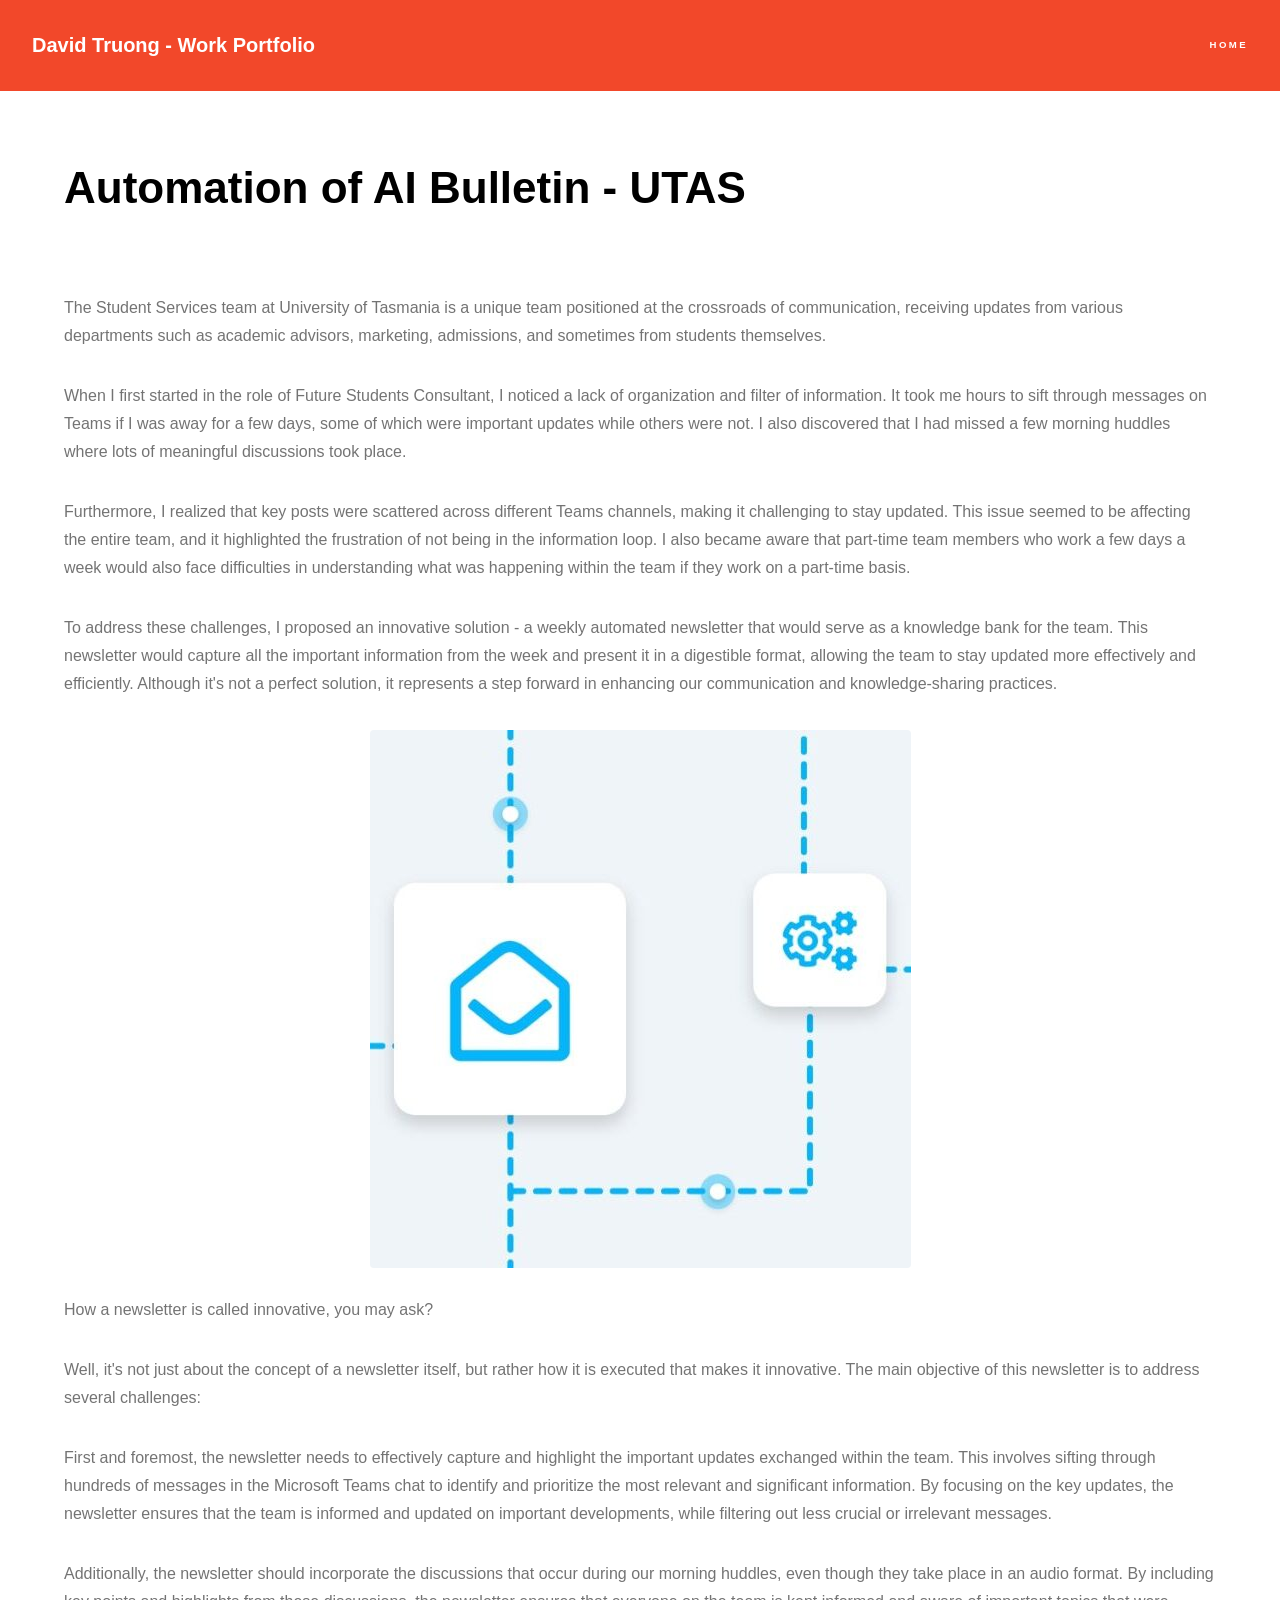
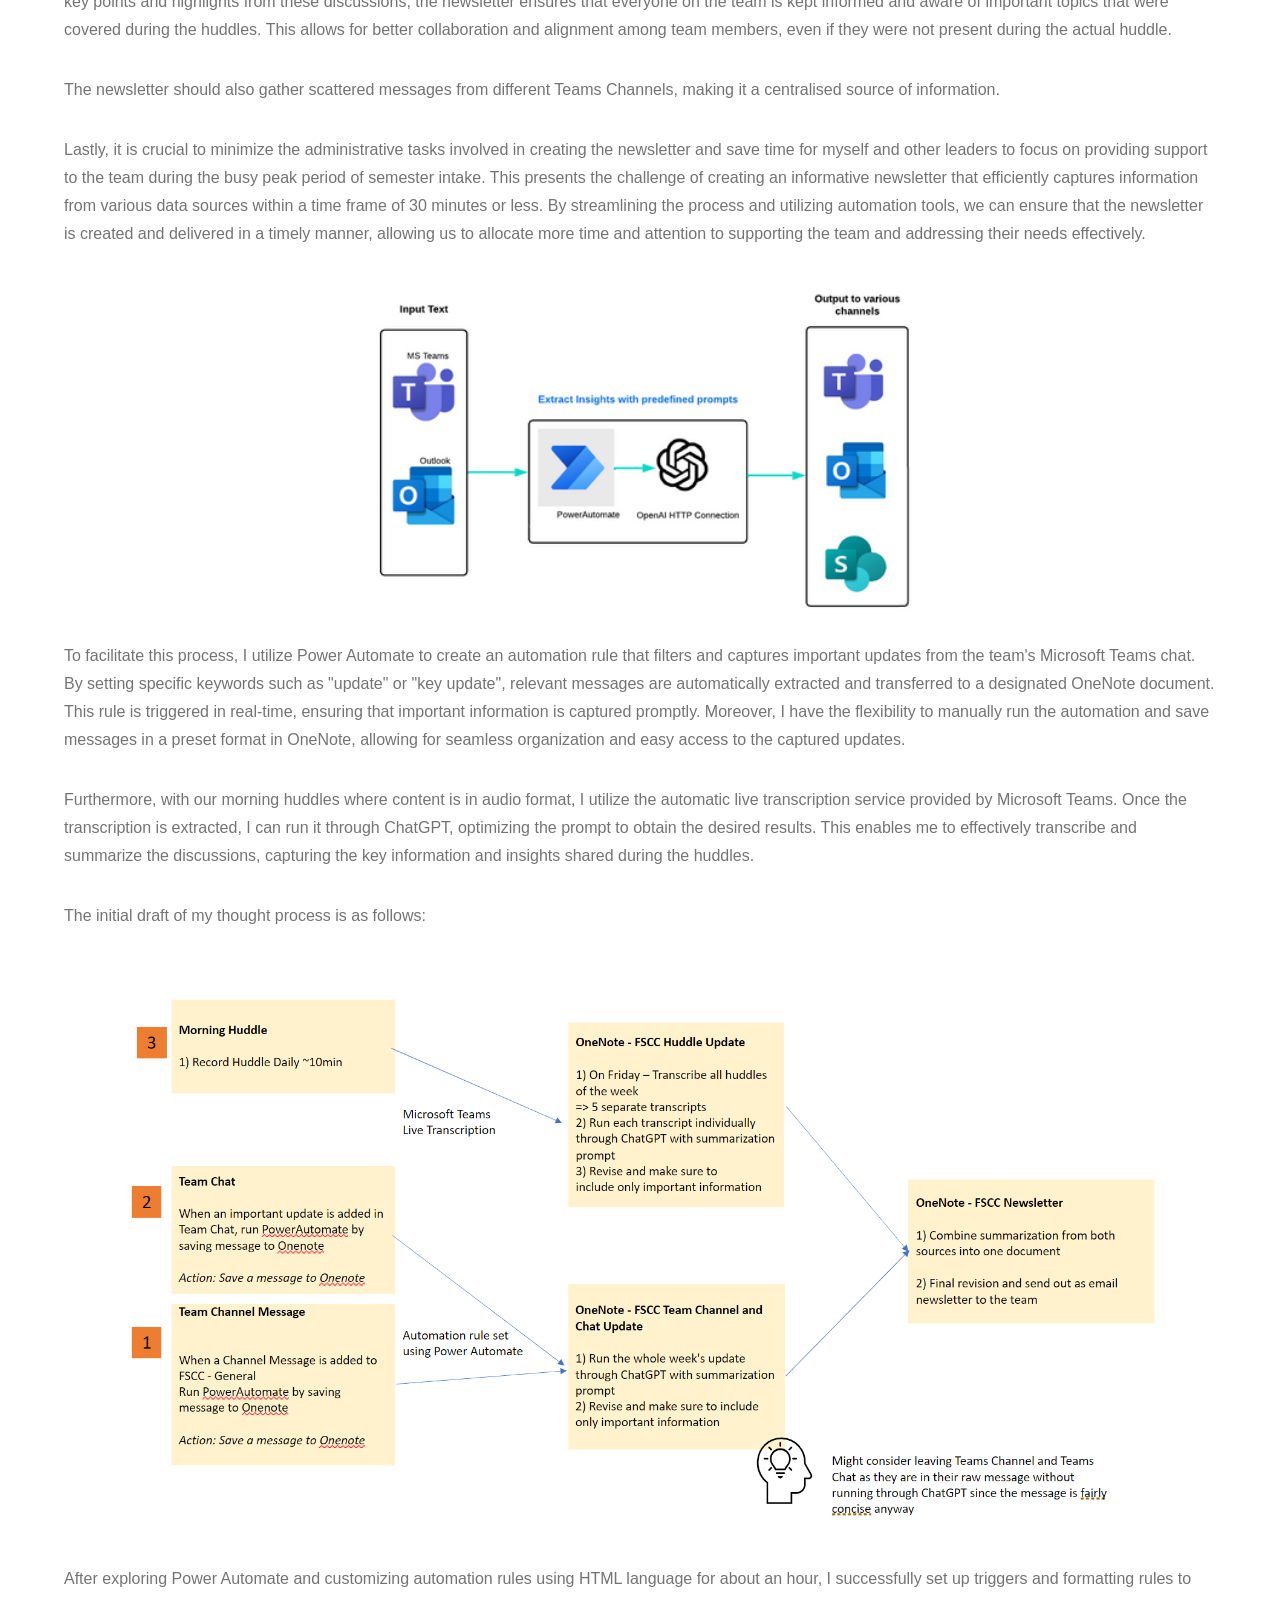
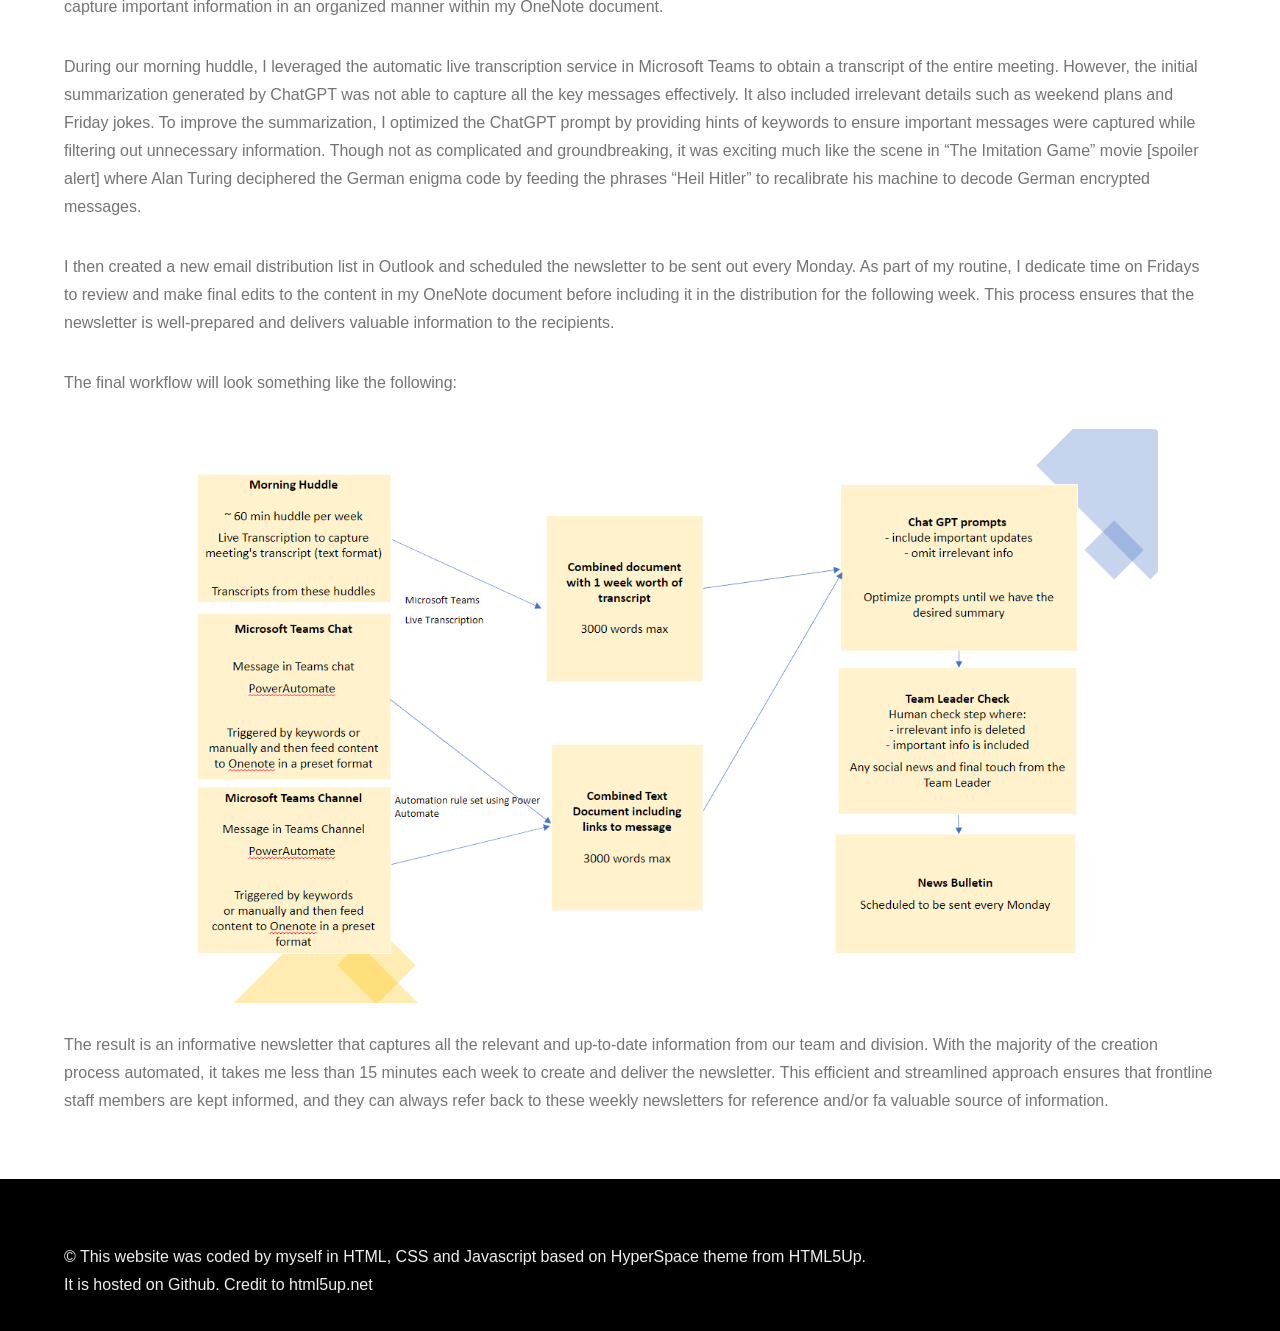
==== Automation of AI Bulletin - UTAS.html @ 29eb1226 "Add files via upload" ====
<!DOCTYPE HTML>
<!--
	Hyperspace by HTML5 UP
	html5up.net | @ajlkn
	Free for personal and commercial use under the CCA 3.0 license (html5up.net/license)
-->
<html>
	<head>
		<title>David Truong - Work Portfolio</title>
		<meta charset="utf-8" />
		<meta name="viewport" content="width=device-width, initial-scale=1, user-scalable=no" />
		<link rel="stylesheet" href="assets/css/main.css" />
		<noscript><link rel="stylesheet" href="assets/css/noscript.css" /></noscript>
	</head>
	<body class="is-preload">

		<!-- Header -->
			<header id="header">
				<a href="index.html#Work-Portfolio" class="title">David Truong - Work Portfolio</a>
				<nav>
					<ul>
						<li><a href="index.html#Work-Portfolio">Home</a></li>
					</ul>
				</nav>
			</header>

		<!-- Wrapper -->
			<div id="wrapper">

				<!-- Main -->
					<section id="main" class="wrapper">
						<div class="inner">

							<h1 class="major">Automation of AI Bulletin - UTAS</h1>
							
								<p>The Student Services team at University of Tasmania is a unique team positioned at the crossroads of communication, receiving updates from various departments such as academic advisors, marketing, admissions, and sometimes from students themselves.</p>
							<p>When I first started in the role of Future Students Consultant, I noticed a lack of organization and filter of information. It took me hours to sift through messages on Teams if I was away for a few days, some of which were important updates while others were not. I also discovered that I had missed a few morning huddles where lots of meaningful discussions took place.
							</p>
							<p>Furthermore, I realized that key posts were scattered across different Teams channels, making it challenging to stay updated. This issue seemed to be affecting the entire team, and it highlighted the frustration of not being in the information loop. I also became aware that part-time team members who work a few days a week would also face difficulties in understanding what was happening within the team if they work on a part-time basis.
							</p>
							<p>To address these challenges, I proposed an innovative solution - a weekly automated newsletter that would serve as a knowledge bank for the team. This newsletter would capture all the important information from the week and present it in a digestible format, allowing the team to stay updated more effectively and efficiently. Although it's not a perfect solution, it represents a step forward in enhancing our communication and knowledge-sharing practices.
							</p>
							<span class="image" style="display: flex; justify-content: center; align-items: center;">
								<img src="images/AutomationOfAiBulletin-UTAS.jpg" alt="" /></span>
								<br>
							<p>How a newsletter is called innovative, you may ask?</p>
							<p>Well, it's not just about the concept of a newsletter itself, but rather how it is executed that makes it innovative. The main objective of this newsletter is to address several challenges:</p>
							<p>First and foremost, the newsletter needs to effectively capture and highlight the important updates exchanged within the team. This involves sifting through hundreds of messages in the Microsoft Teams chat to identify and prioritize the most relevant and significant information. By focusing on the key updates, the newsletter ensures that the team is informed and updated on important developments, while filtering out less crucial or irrelevant messages.</p>
							<p>Additionally, the newsletter should incorporate the discussions that occur during our morning huddles, even though they take place in an audio format. By including key points and highlights from these discussions, the newsletter ensures that everyone on the team is kept informed and aware of important topics that were covered during the huddles. This allows for better collaboration and alignment among team members, even if they were not present during the actual huddle.</p>
							<p>The newsletter should also gather scattered messages from different Teams Channels, making it a centralised source of information.</p>
							<p>Lastly, it is crucial to minimize the administrative tasks involved in creating the newsletter and save time for myself and other leaders to focus on providing support to the team during the busy peak period of semester intake. This presents the challenge of creating an informative newsletter that efficiently captures information from various data sources within a time frame of 30 minutes or less. By streamlining the process and utilizing automation tools, we can ensure that the newsletter is created and delivered in a timely manner, allowing us to allocate more time and attention to supporting the team and addressing their needs effectively.</p>
							
							<span class="image" style="display: flex; justify-content: center; align-items: center;">
								<img src="images/PowerAutomateTeamsandGPT.png" alt="" width="50%"/></span>
							
						<br>
						<p>To facilitate this process, I utilize Power Automate to create an automation rule that filters and captures important updates from the team's Microsoft Teams chat. By setting specific keywords such as "update" or "key update", relevant messages are automatically extracted and transferred to a designated OneNote document. This rule is triggered in real-time, ensuring that important information is captured promptly. Moreover, I have the flexibility to manually run the automation and save messages in a preset format in OneNote, allowing for seamless organization and easy access to the captured updates.</p>

						<p>Furthermore, with our morning huddles where content is in audio format, I utilize the automatic live transcription service provided by Microsoft Teams. Once the transcription is extracted, I can run it through ChatGPT, optimizing the prompt to obtain the desired results. This enables me to effectively transcribe and summarize the discussions, capturing the key information and insights shared during the huddles.</p>

						<p>The initial draft of my thought process is as follows:</p>

						<span class="image" style="display: flex; justify-content: center; align-items: center">
							<img src="images/NewsletterAutomationInitialDraft.png" alt="" max-width="100%" width="90%" /></span>
						<br>
						<p>After exploring Power Automate and customizing automation rules using HTML language for about an hour, I successfully set up triggers and formatting rules to capture important information in an organized manner within my OneNote document.</p>
						<p>During our morning huddle, I leveraged the automatic live transcription service in Microsoft Teams to obtain a transcript of the entire meeting. However, the initial summarization generated by ChatGPT was not able to capture all the key messages effectively. It also included irrelevant details such as weekend plans and Friday jokes. To improve the summarization, I optimized the ChatGPT prompt by providing hints of keywords to ensure important messages were captured while filtering out unnecessary information. Though not as complicated and groundbreaking, it was exciting much like the scene in “The Imitation Game” movie [spoiler alert] where Alan Turing deciphered the German enigma code by feeding the phrases “Heil Hitler” to recalibrate his machine to decode German encrypted messages.</p>
						<p>I then created a new email distribution list in Outlook and scheduled the newsletter to be sent out every Monday. As part of my routine, I dedicate time on Fridays to review and make final edits to the content in my OneNote document before including it in the distribution for the following week. This process ensures that the newsletter is well-prepared and delivers valuable information to the recipients.</p>
						<p>The final workflow will look something like the following:</p>

						<span class="image" style="display: flex; justify-content: center; align-items: center">
							<img src="images/NewsletterAutomationWorkflow.png" alt="" max-width="100%" width="90%" /></span>
						<br>
					
						<p>The result is an informative newsletter that captures all the relevant and up-to-date information from our team and division. With the majority of the creation process automated, it takes me less than 15 minutes each week to create and deliver the newsletter. This efficient and streamlined approach ensures that frontline staff members are kept informed, and they can always refer back to these weekly newsletters for reference and/or fa valuable source of information.
						</p>
						</div>
					</section>

			</div>

		<!-- Footer -->
			<footer id="footer" class="wrapper style1-alt">
				<div class="inner">
						&copy; This website was coded by myself in HTML, CSS and Javascript based on HyperSpace theme from HTML5Up. 
							<br>It is hosted on Github. Credit to html5up.net 

				</div>
			</footer>

		<!-- Scripts -->
			<script src="assets/js/jquery.min.js"></script>
			<script src="assets/js/jquery.scrollex.min.js"></script>
			<script src="assets/js/jquery.scrolly.min.js"></script>
			<script src="assets/js/browser.min.js"></script>
			<script src="assets/js/breakpoints.min.js"></script>
			<script src="assets/js/util.js"></script>
			<script src="assets/js/main.js"></script>

	</body>
</html>
---- assets/css/main.css ----
@import url(fontawesome-all.min.css);

/*
	Hyperspace by HTML5 UP
	html5up.net | @ajlkn
	Free for personal and commercial use under the CCA 3.0 license (html5up.net/license)
*/

html, body, div, span, applet, object,
iframe, h1, h2, h3, h4, h5, h6, p, blockquote,
pre, a, abbr, acronym, address, big, cite,
code, del, dfn, em, img, ins, kbd, q, s, samp,
small, strike, strong, sub, sup, tt, var, b,
u, i, center, dl, dt, dd, ol, ul, li, fieldset,
form, label, legend, table, caption, tbody,
tfoot, thead, tr, th, td, article, aside,
canvas, details, embed, figure, figcaption,
footer, header, hgroup, menu, nav, output, ruby,
section, summary, time, mark, audio, video {
	margin: 0;
	padding: 0;
	border: 0;
	font-size: 100%;
	font: inherit;
	vertical-align: baseline;}

article, aside, details, figcaption, figure,
footer, header, hgroup, menu, nav, section {
	display: block;}

body {
	line-height: 1;
}

ol, ul {
	list-style: none;
}

blockquote, q {
	quotes: none;
}

	blockquote:before, blockquote:after, q:before, q:after {
		content: '';
		content: none;
	}

table {
	border-collapse: collapse;
	border-spacing: 0;
}

body {
	-webkit-text-size-adjust: none;
}

mark {
	background-color: transparent;
	color: inherit;
}

input::-moz-focus-inner {
	border: 0;
	padding: 0;
}

input, select, textarea {
	-moz-appearance: none;
	-webkit-appearance: none;
	-ms-appearance: none;
	appearance: none;
}

/* Basic */

	@-ms-viewport {
		width: device-width;
	}

	body {
		-ms-overflow-style: scrollbar;
	}

	@media screen and (max-width: 480px) {

		html, body {
			min-width: 320px;
		}

	}

	html {
		box-sizing: border-box;
	}

	*, *:before, *:after {
		box-sizing: inherit;
	}

	body {
		background: #ffffff;
	}

		body.is-preload *, body.is-preload *:before, body.is-preload *:after {
			-moz-animation: none !important;
			-webkit-animation: none !important;
			-ms-animation: none !important;
			animation: none !important;
			-moz-transition: none !important;
			-webkit-transition: none !important;
			-ms-transition: none !important;
			transition: none !important;
		}

/* Type */

	body, input, select, textarea {
		color: rgba(0, 0, 0, 0.55);
		font-family: Arial, Helvetica, sans-serif;
		font-size: 16.5pt;
		font-weight: normal;
		line-height: 1.75;
	}

		@media screen and (max-width: 1680px) {

			body, input, select, textarea {
				font-size: 13pt;
			}

		}

		@media screen and (max-width: 1280px) {

			body, input, select, textarea {
				font-size: 12pt;
			}

		}

		@media screen and (max-width: 360px) {

			body, input, select, textarea {
				font-size: 11pt;
			}

		}

	a {
		-moz-transition: color 0.2s ease, border-bottom-color 0.2s ease;
		-webkit-transition: color 0.2s ease, border-bottom-color 0.2s ease;
		-ms-transition: color 0.2s ease, border-bottom-color 0.2s ease;
		transition: color 0.2s ease, border-bottom-color 0.2s ease;
		border-bottom: dotted 1px rgb(255, 255, 255);
		color: inherit;
		text-decoration: none;
	}

		a:hover {
			border-bottom-color: transparent;
			color: #ffffff;
		}

	strong, b {
		color: #000000;
		font-weight: bold;
	}

	em, i {
		font-style: italic;
	}

	p {
		margin: 0 0 2em 0;
	}

	h1, h2, h3, h4, h5, h6 {
		color: #000000;
		font-weight: bold;
		line-height: 1.5;
		margin: 0 0 0.5em 0;
	}

		h1 a, h2 a, h3 a, h4 a, h5 a, h6 a {
			color: inherit;
			text-decoration: none;
		}

	h1 {
		font-size: 2.75em;
	}

		h1.major {
			margin: 0 0 1.3em 0;
			position: relative;
			padding-bottom: 0.35em;
		}

			h1.major:after {
				background-image: -moz-linear-gradient(to right, #ffffff, #ffffff);
				background-image: -webkit-linear-gradient(to right, #ffffff, #ffffff);
				background-image: -ms-linear-gradient(to right, #ffffff, #ffffff);
				background-image: linear-gradient(to right, #ffffff, #ffffff);
				-moz-transition: max-width 0.2s ease;
				-webkit-transition: max-width 0.2s ease;
				-ms-transition: max-width 0.2s ease;
				transition: max-width 0.2s ease;
				border-radius: 0.2em;
				bottom: 0;
				content: '';
				height: 0.05em;
				position: absolute;
				right: 0;
				width: 100%;
			}

	h2 {
		font-size: 1.75em;
	}

	h3 {
		font-size: 1.1em;
	}

	h4 {
		font-size: 1em;
	}

	h5 {
		font-size: 0.8em;
	}

	h6 {
		font-size: 0.6em;
	}

	@media screen and (max-width: 736px) {

		h1 {
			font-size: 2em;
		}

		h2 {
			font-size: 1.25em;
		}

		h3 {
			font-size: 1em;
		}

		h4 {
			font-size: 0.8em;
		}

		h5 {
			font-size: 0.6em;
		}

		h6 {
			font-size: 0.6em;
		}

	}

	sub {
		font-size: 0.8em;
		position: relative;
		top: 0.5em;
	}

	sup {
		font-size: 0.8em;
		position: relative;
		top: -0.5em;
	}

	blockquote {
		border-left: solid 4px rgb(255, 255, 255);
		font-style: italic;
		margin: 0 0 2em 0;
		padding: 0.5em 0 0.5em 2em;
	}

	code {
		background: rgba(255, 255, 255, 0.05);
		border-radius: 0.25em;
		border: solid 1px rgba(255, 255, 255, 0.15);
		font-family: "Courier New", monospace;
		font-size: 0.9em;
		margin: 0 0.25em;
		padding: 0.25em 0.65em;
	}

	pre {
		-webkit-overflow-scrolling: touch;
		font-family: "Courier New", monospace;
		font-size: 0.9em;
		margin: 0 0 2em 0;
	}

		pre code {
			display: block;
			line-height: 1.75em;
			padding: 1em 1.5em;
			overflow-x: auto;
		}

	hr {
		border: 0;
		border-bottom: solid 1px rgb(0, 0, 0);
		margin: 2em 0;
	}

		hr.major {
			margin: 3em 0;
		}

	.align-left {
		text-align: left;
	}

	.align-center {
		text-align: center;
	}

	.align-right {
		text-align: right;
	}

/* Row */

	.row {
		display: flex;
		flex-wrap: wrap;
		box-sizing: border-box;
		align-items: stretch;
	}

		.row > * {
			box-sizing: border-box;
		}

		.row.gtr-uniform > * > :last-child {
			margin-bottom: 0;
		}

		.row.aln-left {
			justify-content: flex-start;
		}

		.row.aln-center {
			justify-content: center;
		}

		.row.aln-right {
			justify-content: flex-end;
		}

		.row.aln-top {
			align-items: flex-start;
		}

		.row.aln-middle {
			align-items: center;
		}

		.row.aln-bottom {
			align-items: flex-end;
		}

		.row > .imp {
			order: -1;
		}

		.row > .col-1 {
			width: 8.33333%;
		}

		.row > .off-1 {
			margin-left: 8.33333%;
		}

		.row > .col-2 {
			width: 16.66667%;
		}

		.row > .off-2 {
			margin-left: 16.66667%;
		}

		.row > .col-3 {
			width: 25%;
		}

		.row > .off-3 {
			margin-left: 25%;
		}

		.row > .col-4 {
			width: 33.33333%;
		}

		.row > .off-4 {
			margin-left: 33.33333%;
		}

		.row > .col-5 {
			width: 41.66667%;
		}

		.row > .off-5 {
			margin-left: 41.66667%;
		}

		.row > .col-6 {
			width: 50%;
		}

		.row > .off-6 {
			margin-left: 50%;
		}

		.row > .col-7 {
			width: 58.33333%;
		}

		.row > .off-7 {
			margin-left: 58.33333%;
		}

		.row > .col-8 {
			width: 66.66667%;
		}

		.row > .off-8 {
			margin-left: 66.66667%;
		}

		.row > .col-9 {
			width: 75%;
		}

		.row > .off-9 {
			margin-left: 75%;
		}

		.row > .col-10 {
			width: 83.33333%;
		}

		.row > .off-10 {
			margin-left: 83.33333%;
		}

		.row > .col-11 {
			width: 91.66667%;
		}

		.row > .off-11 {
			margin-left: 91.66667%;
		}

		.row > .col-12 {
			width: 100%;
		}

		.row > .off-12 {
			margin-left: 100%;
		}

		.row.gtr-0 {
			margin-top: 0;
			margin-left: 0em;
		}

			.row.gtr-0 > * {
				padding: 0 0 0 0em;
			}

			.row.gtr-0.gtr-uniform {
				margin-top: 0em;
			}

				.row.gtr-0.gtr-uniform > * {
					padding-top: 0em;
				}

		.row.gtr-25 {
			margin-top: 0;
			margin-left: -0.375em;
		}

			.row.gtr-25 > * {
				padding: 0 0 0 0.375em;
			}

			.row.gtr-25.gtr-uniform {
				margin-top: -0.375em;
			}

				.row.gtr-25.gtr-uniform > * {
					padding-top: 0.375em;
				}

		.row.gtr-50 {
			margin-top: 0;
			margin-left: -0.75em;
		}

			.row.gtr-50 > * {
				padding: 0 0 0 0.75em;
			}

			.row.gtr-50.gtr-uniform {
				margin-top: -0.75em;
			}

				.row.gtr-50.gtr-uniform > * {
					padding-top: 0.75em;
				}

		.row {
			margin-top: 0;
			margin-left: -1.5em;
		}

			.row > * {
				padding: 0 0 0 1.5em;
			}

			.row.gtr-uniform {
				margin-top: -1.5em;
			}

				.row.gtr-uniform > * {
					padding-top: 1.5em;
				}

		.row.gtr-150 {
			margin-top: 0;
			margin-left: -2.25em;
		}

			.row.gtr-150 > * {
				padding: 0 0 0 2.25em;
			}

			.row.gtr-150.gtr-uniform {
				margin-top: -2.25em;
			}

				.row.gtr-150.gtr-uniform > * {
					padding-top: 2.25em;
				}

		.row.gtr-200 {
			margin-top: 0;
			margin-left: -3em;
		}

			.row.gtr-200 > * {
				padding: 0 0 0 3em;
			}

			.row.gtr-200.gtr-uniform {
				margin-top: -3em;
			}

				.row.gtr-200.gtr-uniform > * {
					padding-top: 3em;
				}

		@media screen and (max-width: 1680px) {

			.row {
				display: flex;
				flex-wrap: wrap;
				box-sizing: border-box;
				align-items: stretch;
			}

				.row > * {
					box-sizing: border-box;
				}

				.row.gtr-uniform > * > :last-child {
					margin-bottom: 0;
				}

				.row.aln-left {
					justify-content: flex-start;
				}

				.row.aln-center {
					justify-content: center;
				}

				.row.aln-right {
					justify-content: flex-end;
				}

				.row.aln-top {
					align-items: flex-start;
				}

				.row.aln-middle {
					align-items: center;
				}

				.row.aln-bottom {
					align-items: flex-end;
				}

				.row > .imp-xlarge {
					order: -1;
				}

				.row > .col-1-xlarge {
					width: 8.33333%;
				}

				.row > .off-1-xlarge {
					margin-left: 8.33333%;
				}

				.row > .col-2-xlarge {
					width: 16.66667%;
				}

				.row > .off-2-xlarge {
					margin-left: 16.66667%;
				}

				.row > .col-3-xlarge {
					width: 25%;
				}

				.row > .off-3-xlarge {
					margin-left: 25%;
				}

				.row > .col-4-xlarge {
					width: 33.33333%;
				}

				.row > .off-4-xlarge {
					margin-left: 33.33333%;
				}

				.row > .col-5-xlarge {
					width: 41.66667%;
				}

				.row > .off-5-xlarge {
					margin-left: 41.66667%;
				}

				.row > .col-6-xlarge {
					width: 50%;
				}

				.row > .off-6-xlarge {
					margin-left: 50%;
				}

				.row > .col-7-xlarge {
					width: 58.33333%;
				}

				.row > .off-7-xlarge {
					margin-left: 58.33333%;
				}

				.row > .col-8-xlarge {
					width: 66.66667%;
				}

				.row > .off-8-xlarge {
					margin-left: 66.66667%;
				}

				.row > .col-9-xlarge {
					width: 75%;
				}

				.row > .off-9-xlarge {
					margin-left: 75%;
				}

				.row > .col-10-xlarge {
					width: 83.33333%;
				}

				.row > .off-10-xlarge {
					margin-left: 83.33333%;
				}

				.row > .col-11-xlarge {
					width: 91.66667%;
				}

				.row > .off-11-xlarge {
					margin-left: 91.66667%;
				}

				.row > .col-12-xlarge {
					width: 100%;
				}

				.row > .off-12-xlarge {
					margin-left: 100%;
				}

				.row.gtr-0 {
					margin-top: 0;
					margin-left: 0em;
				}

					.row.gtr-0 > * {
						padding: 0 0 0 0em;
					}

					.row.gtr-0.gtr-uniform {
						margin-top: 0em;
					}

						.row.gtr-0.gtr-uniform > * {
							padding-top: 0em;
						}

				.row.gtr-25 {
					margin-top: 0;
					margin-left: -0.375em;
				}

					.row.gtr-25 > * {
						padding: 0 0 0 0.375em;
					}

					.row.gtr-25.gtr-uniform {
						margin-top: -0.375em;
					}

						.row.gtr-25.gtr-uniform > * {
							padding-top: 0.375em;
						}

				.row.gtr-50 {
					margin-top: 0;
					margin-left: -0.75em;
				}

					.row.gtr-50 > * {
						padding: 0 0 0 0.75em;
					}

					.row.gtr-50.gtr-uniform {
						margin-top: -0.75em;
					}

						.row.gtr-50.gtr-uniform > * {
							padding-top: 0.75em;
						}

				.row {
					margin-top: 0;
					margin-left: -1.5em;
				}

					.row > * {
						padding: 0 0 0 1.5em;
					}

					.row.gtr-uniform {
						margin-top: -1.5em;
					}

						.row.gtr-uniform > * {
							padding-top: 1.5em;
						}

				.row.gtr-150 {
					margin-top: 0;
					margin-left: -2.25em;
				}

					.row.gtr-150 > * {
						padding: 0 0 0 2.25em;
					}

					.row.gtr-150.gtr-uniform {
						margin-top: -2.25em;
					}

						.row.gtr-150.gtr-uniform > * {
							padding-top: 2.25em;
						}

				.row.gtr-200 {
					margin-top: 0;
					margin-left: -3em;
				}

					.row.gtr-200 > * {
						padding: 0 0 0 3em;
					}

					.row.gtr-200.gtr-uniform {
						margin-top: -3em;
					}

						.row.gtr-200.gtr-uniform > * {
							padding-top: 3em;
						}

		}

		@media screen and (max-width: 1280px) {

			.row {
				display: flex;
				flex-wrap: wrap;
				box-sizing: border-box;
				align-items: stretch;
			}

				.row > * {
					box-sizing: border-box;
				}

				.row.gtr-uniform > * > :last-child {
					margin-bottom: 0;
				}

				.row.aln-left {
					justify-content: flex-start;
				}

				.row.aln-center {
					justify-content: center;
				}

				.row.aln-right {
					justify-content: flex-end;
				}

				.row.aln-top {
					align-items: flex-start;
				}

				.row.aln-middle {
					align-items: center;
				}

				.row.aln-bottom {
					align-items: flex-end;
				}

				.row > .imp-large {
					order: -1;
				}

				.row > .col-1-large {
					width: 8.33333%;
				}

				.row > .off-1-large {
					margin-left: 8.33333%;
				}

				.row > .col-2-large {
					width: 16.66667%;
				}

				.row > .off-2-large {
					margin-left: 16.66667%;
				}

				.row > .col-3-large {
					width: 25%;
				}

				.row > .off-3-large {
					margin-left: 25%;
				}

				.row > .col-4-large {
					width: 33.33333%;
				}

				.row > .off-4-large {
					margin-left: 33.33333%;
				}

				.row > .col-5-large {
					width: 41.66667%;
				}

				.row > .off-5-large {
					margin-left: 41.66667%;
				}

				.row > .col-6-large {
					width: 50%;
				}

				.row > .off-6-large {
					margin-left: 50%;
				}

				.row > .col-7-large {
					width: 58.33333%;
				}

				.row > .off-7-large {
					margin-left: 58.33333%;
				}

				.row > .col-8-large {
					width: 66.66667%;
				}

				.row > .off-8-large {
					margin-left: 66.66667%;
				}

				.row > .col-9-large {
					width: 75%;
				}

				.row > .off-9-large {
					margin-left: 75%;
				}

				.row > .col-10-large {
					width: 83.33333%;
				}

				.row > .off-10-large {
					margin-left: 83.33333%;
				}

				.row > .col-11-large {
					width: 91.66667%;
				}

				.row > .off-11-large {
					margin-left: 91.66667%;
				}

				.row > .col-12-large {
					width: 100%;
				}

				.row > .off-12-large {
					margin-left: 100%;
				}

				.row.gtr-0 {
					margin-top: 0;
					margin-left: 0em;
				}

					.row.gtr-0 > * {
						padding: 0 0 0 0em;
					}

					.row.gtr-0.gtr-uniform {
						margin-top: 0em;
					}

						.row.gtr-0.gtr-uniform > * {
							padding-top: 0em;
						}

				.row.gtr-25 {
					margin-top: 0;
					margin-left: -0.375em;
				}

					.row.gtr-25 > * {
						padding: 0 0 0 0.375em;
					}

					.row.gtr-25.gtr-uniform {
						margin-top: -0.375em;
					}

						.row.gtr-25.gtr-uniform > * {
							padding-top: 0.375em;
						}

				.row.gtr-50 {
					margin-top: 0;
					margin-left: -0.75em;
				}

					.row.gtr-50 > * {
						padding: 0 0 0 0.75em;
					}

					.row.gtr-50.gtr-uniform {
						margin-top: -0.75em;
					}

						.row.gtr-50.gtr-uniform > * {
							padding-top: 0.75em;
						}

				.row {
					margin-top: 0;
					margin-left: -1.5em;
				}

					.row > * {
						padding: 0 0 0 1.5em;
					}

					.row.gtr-uniform {
						margin-top: -1.5em;
					}

						.row.gtr-uniform > * {
							padding-top: 1.5em;
						}

				.row.gtr-150 {
					margin-top: 0;
					margin-left: -2.25em;
				}

					.row.gtr-150 > * {
						padding: 0 0 0 2.25em;
					}

					.row.gtr-150.gtr-uniform {
						margin-top: -2.25em;
					}

						.row.gtr-150.gtr-uniform > * {
							padding-top: 2.25em;
						}

				.row.gtr-200 {
					margin-top: 0;
					margin-left: -3em;
				}

					.row.gtr-200 > * {
						padding: 0 0 0 3em;
					}

					.row.gtr-200.gtr-uniform {
						margin-top: -3em;
					}

						.row.gtr-200.gtr-uniform > * {
							padding-top: 3em;
						}

		}

		@media screen and (max-width: 980px) {

			.row {
				display: flex;
				flex-wrap: wrap;
				box-sizing: border-box;
				align-items: stretch;
			}

				.row > * {
					box-sizing: border-box;
				}

				.row.gtr-uniform > * > :last-child {
					margin-bottom: 0;
				}

				.row.aln-left {
					justify-content: flex-start;
				}

				.row.aln-center {
					justify-content: center;
				}

				.row.aln-right {
					justify-content: flex-end;
				}

				.row.aln-top {
					align-items: flex-start;
				}

				.row.aln-middle {
					align-items: center;
				}

				.row.aln-bottom {
					align-items: flex-end;
				}

				.row > .imp-medium {
					order: -1;
				}

				.row > .col-1-medium {
					width: 8.33333%;
				}

				.row > .off-1-medium {
					margin-left: 8.33333%;
				}

				.row > .col-2-medium {
					width: 16.66667%;
				}

				.row > .off-2-medium {
					margin-left: 16.66667%;
				}

				.row > .col-3-medium {
					width: 25%;
				}

				.row > .off-3-medium {
					margin-left: 25%;
				}

				.row > .col-4-medium {
					width: 33.33333%;
				}

				.row > .off-4-medium {
					margin-left: 33.33333%;
				}

				.row > .col-5-medium {
					width: 41.66667%;
				}

				.row > .off-5-medium {
					margin-left: 41.66667%;
				}

				.row > .col-6-medium {
					width: 50%;
				}

				.row > .off-6-medium {
					margin-left: 50%;
				}

				.row > .col-7-medium {
					width: 58.33333%;
				}

				.row > .off-7-medium {
					margin-left: 58.33333%;
				}

				.row > .col-8-medium {
					width: 66.66667%;
				}

				.row > .off-8-medium {
					margin-left: 66.66667%;
				}

				.row > .col-9-medium {
					width: 75%;
				}

				.row > .off-9-medium {
					margin-left: 75%;
				}

				.row > .col-10-medium {
					width: 83.33333%;
				}

				.row > .off-10-medium {
					margin-left: 83.33333%;
				}

				.row > .col-11-medium {
					width: 91.66667%;
				}

				.row > .off-11-medium {
					margin-left: 91.66667%;
				}

				.row > .col-12-medium {
					width: 100%;
				}

				.row > .off-12-medium {
					margin-left: 100%;
				}

				.row.gtr-0 {
					margin-top: 0;
					margin-left: 0em;
				}

					.row.gtr-0 > * {
						padding: 0 0 0 0em;
					}

					.row.gtr-0.gtr-uniform {
						margin-top: 0em;
					}

						.row.gtr-0.gtr-uniform > * {
							padding-top: 0em;
						}

				.row.gtr-25 {
					margin-top: 0;
					margin-left: -0.375em;
				}

					.row.gtr-25 > * {
						padding: 0 0 0 0.375em;
					}

					.row.gtr-25.gtr-uniform {
						margin-top: -0.375em;
					}

						.row.gtr-25.gtr-uniform > * {
							padding-top: 0.375em;
						}

				.row.gtr-50 {
					margin-top: 0;
					margin-left: -0.75em;
				}

					.row.gtr-50 > * {
						padding: 0 0 0 0.75em;
					}

					.row.gtr-50.gtr-uniform {
						margin-top: -0.75em;
					}

						.row.gtr-50.gtr-uniform > * {
							padding-top: 0.75em;
						}

				.row {
					margin-top: 0;
					margin-left: -1.5em;
				}

					.row > * {
						padding: 0 0 0 1.5em;
					}

					.row.gtr-uniform {
						margin-top: -1.5em;
					}

						.row.gtr-uniform > * {
							padding-top: 1.5em;
						}

				.row.gtr-150 {
					margin-top: 0;
					margin-left: -2.25em;
				}

					.row.gtr-150 > * {
						padding: 0 0 0 2.25em;
					}

					.row.gtr-150.gtr-uniform {
						margin-top: -2.25em;
					}

						.row.gtr-150.gtr-uniform > * {
							padding-top: 2.25em;
						}

				.row.gtr-200 {
					margin-top: 0;
					margin-left: -3em;
				}

					.row.gtr-200 > * {
						padding: 0 0 0 3em;
					}

					.row.gtr-200.gtr-uniform {
						margin-top: -3em;
					}

						.row.gtr-200.gtr-uniform > * {
							padding-top: 3em;
						}

		}

		@media screen and (max-width: 736px) {

			.row {
				display: flex;
				flex-wrap: wrap;
				box-sizing: border-box;
				align-items: stretch;
			}

				.row > * {
					box-sizing: border-box;
				}

				.row.gtr-uniform > * > :last-child {
					margin-bottom: 0;
				}

				.row.aln-left {
					justify-content: flex-start;
				}

				.row.aln-center {
					justify-content: center;
				}

				.row.aln-right {
					justify-content: flex-end;
				}

				.row.aln-top {
					align-items: flex-start;
				}

				.row.aln-middle {
					align-items: center;
				}

				.row.aln-bottom {
					align-items: flex-end;
				}

				.row > .imp-small {
					order: -1;
				}

				.row > .col-1-small {
					width: 8.33333%;
				}

				.row > .off-1-small {
					margin-left: 8.33333%;
				}

				.row > .col-2-small {
					width: 16.66667%;
				}

				.row > .off-2-small {
					margin-left: 16.66667%;
				}

				.row > .col-3-small {
					width: 25%;
				}

				.row > .off-3-small {
					margin-left: 25%;
				}

				.row > .col-4-small {
					width: 33.33333%;
				}

				.row > .off-4-small {
					margin-left: 33.33333%;
				}

				.row > .col-5-small {
					width: 41.66667%;
				}

				.row > .off-5-small {
					margin-left: 41.66667%;
				}

				.row > .col-6-small {
					width: 50%;
				}

				.row > .off-6-small {
					margin-left: 50%;
				}

				.row > .col-7-small {
					width: 58.33333%;
				}

				.row > .off-7-small {
					margin-left: 58.33333%;
				}

				.row > .col-8-small {
					width: 66.66667%;
				}

				.row > .off-8-small {
					margin-left: 66.66667%;
				}

				.row > .col-9-small {
					width: 75%;
				}

				.row > .off-9-small {
					margin-left: 75%;
				}

				.row > .col-10-small {
					width: 83.33333%;
				}

				.row > .off-10-small {
					margin-left: 83.33333%;
				}

				.row > .col-11-small {
					width: 91.66667%;
				}

				.row > .off-11-small {
					margin-left: 91.66667%;
				}

				.row > .col-12-small {
					width: 100%;
				}

				.row > .off-12-small {
					margin-left: 100%;
				}

				.row.gtr-0 {
					margin-top: 0;
					margin-left: 0em;
				}

					.row.gtr-0 > * {
						padding: 0 0 0 0em;
					}

					.row.gtr-0.gtr-uniform {
						margin-top: 0em;
					}

						.row.gtr-0.gtr-uniform > * {
							padding-top: 0em;
						}

				.row.gtr-25 {
					margin-top: 0;
					margin-left: -0.375em;
				}

					.row.gtr-25 > * {
						padding: 0 0 0 0.375em;
					}

					.row.gtr-25.gtr-uniform {
						margin-top: -0.375em;
					}

						.row.gtr-25.gtr-uniform > * {
							padding-top: 0.375em;
						}

				.row.gtr-50 {
					margin-top: 0;
					margin-left: -0.75em;
				}

					.row.gtr-50 > * {
						padding: 0 0 0 0.75em;
					}

					.row.gtr-50.gtr-uniform {
						margin-top: -0.75em;
					}

						.row.gtr-50.gtr-uniform > * {
							padding-top: 0.75em;
						}

				.row {
					margin-top: 0;
					margin-left: -1.5em;
				}

					.row > * {
						padding: 0 0 0 1.5em;
					}

					.row.gtr-uniform {
						margin-top: -1.5em;
					}

						.row.gtr-uniform > * {
							padding-top: 1.5em;
						}

				.row.gtr-150 {
					margin-top: 0;
					margin-left: -2.25em;
				}

					.row.gtr-150 > * {
						padding: 0 0 0 2.25em;
					}

					.row.gtr-150.gtr-uniform {
						margin-top: -2.25em;
					}

						.row.gtr-150.gtr-uniform > * {
							padding-top: 2.25em;
						}

				.row.gtr-200 {
					margin-top: 0;
					margin-left: -3em;
				}

					.row.gtr-200 > * {
						padding: 0 0 0 3em;
					}

					.row.gtr-200.gtr-uniform {
						margin-top: -3em;
					}

						.row.gtr-200.gtr-uniform > * {
							padding-top: 3em;
						}

		}

		@media screen and (max-width: 480px) {

			.row {
				display: flex;
				flex-wrap: wrap;
				box-sizing: border-box;
				align-items: stretch;
			}

				.row > * {
					box-sizing: border-box;
				}

				.row.gtr-uniform > * > :last-child {
					margin-bottom: 0;
				}

				.row.aln-left {
					justify-content: flex-start;
				}

				.row.aln-center {
					justify-content: center;
				}

				.row.aln-right {
					justify-content: flex-end;
				}

				.row.aln-top {
					align-items: flex-start;
				}

				.row.aln-middle {
					align-items: center;
				}

				.row.aln-bottom {
					align-items: flex-end;
				}

				.row > .imp-xsmall {
					order: -1;
				}

				.row > .col-1-xsmall {
					width: 8.33333%;
				}

				.row > .off-1-xsmall {
					margin-left: 8.33333%;
				}

				.row > .col-2-xsmall {
					width: 16.66667%;
				}

				.row > .off-2-xsmall {
					margin-left: 16.66667%;
				}

				.row > .col-3-xsmall {
					width: 25%;
				}

				.row > .off-3-xsmall {
					margin-left: 25%;
				}

				.row > .col-4-xsmall {
					width: 33.33333%;
				}

				.row > .off-4-xsmall {
					margin-left: 33.33333%;
				}

				.row > .col-5-xsmall {
					width: 41.66667%;
				}

				.row > .off-5-xsmall {
					margin-left: 41.66667%;
				}

				.row > .col-6-xsmall {
					width: 50%;
				}

				.row > .off-6-xsmall {
					margin-left: 50%;
				}

				.row > .col-7-xsmall {
					width: 58.33333%;
				}

				.row > .off-7-xsmall {
					margin-left: 58.33333%;
				}

				.row > .col-8-xsmall {
					width: 66.66667%;
				}

				.row > .off-8-xsmall {
					margin-left: 66.66667%;
				}

				.row > .col-9-xsmall {
					width: 75%;
				}

				.row > .off-9-xsmall {
					margin-left: 75%;
				}

				.row > .col-10-xsmall {
					width: 83.33333%;
				}

				.row > .off-10-xsmall {
					margin-left: 83.33333%;
				}

				.row > .col-11-xsmall {
					width: 91.66667%;
				}

				.row > .off-11-xsmall {
					margin-left: 91.66667%;
				}

				.row > .col-12-xsmall {
					width: 100%;
				}

				.row > .off-12-xsmall {
					margin-left: 100%;
				}

				.row.gtr-0 {
					margin-top: 0;
					margin-left: 0em;
				}

					.row.gtr-0 > * {
						padding: 0 0 0 0em;
					}

					.row.gtr-0.gtr-uniform {
						margin-top: 0em;
					}

						.row.gtr-0.gtr-uniform > * {
							padding-top: 0em;
						}

				.row.gtr-25 {
					margin-top: 0;
					margin-left: -0.375em;
				}

					.row.gtr-25 > * {
						padding: 0 0 0 0.375em;
					}

					.row.gtr-25.gtr-uniform {
						margin-top: -0.375em;
					}

						.row.gtr-25.gtr-uniform > * {
							padding-top: 0.375em;
						}

				.row.gtr-50 {
					margin-top: 0;
					margin-left: -0.75em;
				}

					.row.gtr-50 > * {
						padding: 0 0 0 0.75em;
					}

					.row.gtr-50.gtr-uniform {
						margin-top: -0.75em;
					}

						.row.gtr-50.gtr-uniform > * {
							padding-top: 0.75em;
						}

				.row {
					margin-top: 0;
					margin-left: -1.5em;
				}

					.row > * {
						padding: 0 0 0 1.5em;
					}

					.row.gtr-uniform {
						margin-top: -1.5em;
					}

						.row.gtr-uniform > * {
							padding-top: 1.5em;
						}

				.row.gtr-150 {
					margin-top: 0;
					margin-left: -2.25em;
				}

					.row.gtr-150 > * {
						padding: 0 0 0 2.25em;
					}

					.row.gtr-150.gtr-uniform {
						margin-top: -2.25em;
					}

						.row.gtr-150.gtr-uniform > * {
							padding-top: 2.25em;
						}

				.row.gtr-200 {
					margin-top: 0;
					margin-left: -3em;
				}

					.row.gtr-200 > * {
						padding: 0 0 0 3em;
					}

					.row.gtr-200.gtr-uniform {
						margin-top: -3em;
					}

						.row.gtr-200.gtr-uniform > * {
							padding-top: 3em;
						}

		}

/* Box */

	.box {
		border-radius: 0.25em;
		border: solid 1px rgb(0, 0, 0);
		margin-bottom: 2em;
		padding: 1.5em;
	}

		.box > :last-child,
		.box > :last-child > :last-child,
		.box > :last-child > :last-child > :last-child {
			margin-bottom: 0;
		}

		.box.alt {
			border: 0;
			border-radius: 0;
			padding: 0;
		}

/* Button */

	input[type="submit"],
	input[type="reset"],
	input[type="button"],
	button,
	.button {
		-moz-appearance: none;
		-webkit-appearance: none;
		-ms-appearance: none;
		appearance: none;
		-moz-transition: border-color 0.2s ease;
		-webkit-transition: border-color 0.2s ease;
		-ms-transition: border-color 0.2s ease;
		transition: border-color 0.2s ease;
		background-color: #F2482A;
		border: solid 1px !important;
		border-color: rgb(255, 255, 255) !important;
		border-radius: 3em;
		color: #ffffff !important;
		cursor: pointer;
		display: inline-block;
		font-size: 0.6em;
		font-weight:bolder;
		height: calc(4.75em + 2px);
		letter-spacing: 0.25em;
		line-height: 4.75em;
		outline: 0;
		padding: 0 3.75em;
		position: relative;
		text-align: center;
		text-decoration:solid;
		text-transform: uppercase;
		white-space: nowrap;
	}

		input[type="submit"]:after,
		input[type="reset"]:after,
		input[type="button"]:after,
		button:after,
		.button:after {
			-moz-transform: scale(0.25);
			-webkit-transform: scale(0.25);
			-ms-transform: scale(0.25);
			transform: scale(0.25);
			pointer-events: none;
			-moz-transition: opacity 0.2s ease, -moz-transform 0.2s ease;
			-webkit-transition: opacity 0.2s ease, -webkit-transform 0.2s ease;
			-ms-transition: opacity 0.2s ease, -ms-transform 0.2s ease;
			transition: opacity 0.2s ease, transform 0.2s ease;
			background: #750d0d;
			border-radius: 3em;
			content: '';
			height: 100%;
			left: 0;
			opacity: 0;
			position: absolute;
			top: 0;
			width: 100%;
		}

		input[type="submit"].icon:before,
		input[type="reset"].icon:before,
		input[type="button"].icon:before,
		button.icon:before,
		.button.icon:before {
			margin-right: 0.75em;
		}

		input[type="submit"].fit,
		input[type="reset"].fit,
		input[type="button"].fit,
		button.fit,
		.button.fit {
			width: 100%;
		}

		input[type="submit"].small,
		input[type="reset"].small,
		input[type="button"].small,
		button.small,
		.button.small {
			font-size: 0.4em;
		}

		input[type="submit"].large,
		input[type="reset"].large,
		input[type="button"].large,
		button.large,
		.button.large {
			font-size: 0.8em;
		}

		input[type="submit"].primary,
		input[type="reset"].primary,
		input[type="button"].primary,
		button.primary,
		.button.primary {
			background-color: #ffffff;
			color: #000000 !important;
		}

			input[type="submit"].primary:after,
			input[type="reset"].primary:after,
			input[type="button"].primary:after,
			button.primary:after,
			.button.primary:after {
				display: none;
			}

		input[type="submit"].disabled, input[type="submit"]:disabled,
		input[type="reset"].disabled,
		input[type="reset"]:disabled,
		input[type="button"].disabled,
		input[type="button"]:disabled,
		button.disabled,
		button:disabled,
		.button.disabled,
		.button:disabled {
			cursor: default;
			opacity: 0.5;
			pointer-events: none;
		}

		input[type="submit"]:hover,
		input[type="reset"]:hover,
		input[type="button"]:hover,
		button:hover,
		.button:hover {
			border-color: rgba(255, 255, 255, 0.55) !important;
		}

			input[type="submit"]:hover:after,
			input[type="reset"]:hover:after,
			input[type="button"]:hover:after,
			button:hover:after,
			.button:hover:after {
				opacity: 0.05;
				-moz-transform: scale(1);
				-webkit-transform: scale(1);
				-ms-transform: scale(1);
				transform: scale(1);
				background-color: #ffffff;
			}

			input[type="submit"]:hover:active,
			input[type="reset"]:hover:active,
			input[type="button"]:hover:active,
			button:hover:active,
			.button:hover:active {
				border-color: #ffffff !important;
			}

				input[type="submit"]:hover:active:after,
				input[type="reset"]:hover:active:after,
				input[type="button"]:hover:active:after,
				button:hover:active:after,
				.button:hover:active:after {
					opacity: 0.1;
				}

/* Features */

	.features {
		display: -moz-flex;
		display: -webkit-flex;
		display: -ms-flex;
		display: flex;
		-moz-flex-wrap: wrap;
		-webkit-flex-wrap: wrap;
		-ms-flex-wrap: wrap;
		flex-wrap: wrap;
		border-radius: 0.25em;
		border: solid 2px rgb(255, 255, 255);
		background: rgba(255, 255, 255, 0.301);
		margin: 0 0 2em 0;
	}

		.features section {
			padding: 3.5em 3em 1em 7em ;
			width: 100%;
			border: solid 2px rgb(255, 255, 255);
			position: relative;
		}

			.features section:nth-child(-n + 2) {
				border-top-width: 0;
			}

			.features section:nth-child(2n) {
				border-left: solid 1px rgba(255, 255, 255, 0.15);
			}

			.features section .icon {
				-moz-transition: opacity 0.5s ease, -moz-transform 0.5s ease;
				-webkit-transition: opacity 0.5s ease, -webkit-transform 0.5s ease;
				-ms-transition: opacity 0.5s ease, -ms-transform 0.5s ease;
				transition: opacity 0.5s ease, transform 0.5s ease;
				-moz-transition-delay: 1s;
				-webkit-transition-delay: 1s;
				-ms-transition-delay: 1s;
				transition-delay: 1s;
				-moz-transform: scale(1);
				-webkit-transform: scale(1);
				-ms-transform: scale(1);
				transform: scale(1);
				position: absolute;
				left: 3em;
				top: 3em;
				opacity: 1;
			}

			.features section:nth-child(1) .icon {
				-moz-transition-delay: 0.15s;
				-webkit-transition-delay: 0.15s;
				-ms-transition-delay: 0.15s;
				transition-delay: 0.15s;
			}

			.features section:nth-child(2) .icon {
				-moz-transition-delay: 0.3s;
				-webkit-transition-delay: 0.3s;
				-ms-transition-delay: 0.3s;
				transition-delay: 0.3s;
			}

			.features section:nth-child(3) .icon {
				-moz-transition-delay: 0.45s;
				-webkit-transition-delay: 0.45s;
				-ms-transition-delay: 0.45s;
				transition-delay: 0.45s;
			}

			.features section:nth-child(4) .icon {
				-moz-transition-delay: 0.6s;
				-webkit-transition-delay: 0.6s;
				-ms-transition-delay: 0.6s;
				transition-delay: 0.6s;
			}

			.features section:nth-child(5) .icon {
				-moz-transition-delay: 0.75s;
				-webkit-transition-delay: 0.75s;
				-ms-transition-delay: 0.75s;
				transition-delay: 0.75s;
			}

			.features section:nth-child(6) .icon {
				-moz-transition-delay: 0.9s;
				-webkit-transition-delay: 0.9s;
				-ms-transition-delay: 0.9s;
				transition-delay: 0.9s;
			}

			.features section:nth-child(7) .icon {
				-moz-transition-delay: 1.05s;
				-webkit-transition-delay: 1.05s;
				-ms-transition-delay: 1.05s;
				transition-delay: 1.05s;
			}

			.features section:nth-child(8) .icon {
				-moz-transition-delay: 1.2s;
				-webkit-transition-delay: 1.2s;
				-ms-transition-delay: 1.2s;
				transition-delay: 1.2s;
			}

			.features section:nth-child(9) .icon {
				-moz-transition-delay: 1.35s;
				-webkit-transition-delay: 1.35s;
				-ms-transition-delay: 1.35s;
				transition-delay: 1.35s;
			}

			.features section:nth-child(10) .icon {
				-moz-transition-delay: 1.5s;
				-webkit-transition-delay: 1.5s;
				-ms-transition-delay: 1.5s;
				transition-delay: 1.5s;
			}

			.features section:nth-child(11) .icon {
				-moz-transition-delay: 1.65s;
				-webkit-transition-delay: 1.65s;
				-ms-transition-delay: 1.65s;
				transition-delay: 1.65s;
			}

			.features section:nth-child(12) .icon {
				-moz-transition-delay: 1.8s;
				-webkit-transition-delay: 1.8s;
				-ms-transition-delay: 1.8s;
				transition-delay: 1.8s;
			}

			.features section:nth-child(13) .icon {
				-moz-transition-delay: 1.95s;
				-webkit-transition-delay: 1.95s;
				-ms-transition-delay: 1.95s;
				transition-delay: 1.95s;
			}

			.features section:nth-child(14) .icon {
				-moz-transition-delay: 2.1s;
				-webkit-transition-delay: 2.1s;
				-ms-transition-delay: 2.1s;
				transition-delay: 2.1s;
			}

			.features section:nth-child(15) .icon {
				-moz-transition-delay: 2.25s;
				-webkit-transition-delay: 2.25s;
				-ms-transition-delay: 2.25s;
				transition-delay: 2.25s;
			}

			.features section:nth-child(16) .icon {
				-moz-transition-delay: 2.4s;
				-webkit-transition-delay: 2.4s;
				-ms-transition-delay: 2.4s;
				transition-delay: 2.4s;
			}

			.features section:nth-child(17) .icon {
				-moz-transition-delay: 2.55s;
				-webkit-transition-delay: 2.55s;
				-ms-transition-delay: 2.55s;
				transition-delay: 2.55s;
			}

			.features section:nth-child(18) .icon {
				-moz-transition-delay: 2.7s;
				-webkit-transition-delay: 2.7s;
				-ms-transition-delay: 2.7s;
				transition-delay: 2.7s;
			}

			.features section:nth-child(19) .icon {
				-moz-transition-delay: 2.85s;
				-webkit-transition-delay: 2.85s;
				-ms-transition-delay: 2.85s;
				transition-delay: 2.85s;
			}

			.features section:nth-child(20) .icon {
				-moz-transition-delay: 3s;
				-webkit-transition-delay: 3s;
				-ms-transition-delay: 3s;
				transition-delay: 3s;
			}

		.features.inactive section .icon {
			-moz-transform: scale(0.5);
			-webkit-transform: scale(0.5);
			-ms-transform: scale(0.5);
			transform: scale(0.5);
			opacity: 0;
		}

		@media screen and (max-width: 980px) {

			.features {
				display: block;
			}

				.features section {
					border-top-width: 1px !important;
					border-left-width: 0 !important;
					width: 100%;
				}

					.features section:first-child {
						border-top-width: 0 !important;
					}

		}

		@media screen and (max-width: 736px) {

			.features section {
				padding: 2.5em 1.5em 0.1em 5.5em ;
			}

				.features section .icon {
					left: 1.5em;
					top: 2em;
				}

		}

		@media screen and (max-width: 480px) {

			.features section {
				padding: 2em 1.5em 0.1em 1.5em ;
			}

				.features section .icon {
					left: 0;
					position: relative;
					top: 0;
				}

		}


/* Icon */

	.icon {
		text-decoration: none;
		border-bottom: none;
		position: relative;
	}

		.icon:before {
			-moz-osx-font-smoothing: grayscale;
			-webkit-font-smoothing: antialiased;
			display: inline-block;
			font-style: normal;
			font-variant: normal;
			text-rendering: auto;
			line-height: 1;
			text-transform: none !important;
			font-family: 'Font Awesome 5 Free';
			font-weight: 400;
		}

		.icon > .label {
			display: none;
		}

		.icon:before {
			line-height: inherit;
		}

		.icon.solid:before {
			font-weight: 900;
		}

		.icon.brands:before {
			font-family: 'Font Awesome 5 Brands';
		}

		.icon.major {
			width: 2.5em;
			height: 2.5em;
			display: block;
			background: #ffffff;
			border-radius: 100%;
			color: #312450;
			text-align: center;
			line-height: 2.5em;
			margin: 0 0 1.3em 0;
		}

			.icon.major:before {
				font-size: 1.25em;
			}

				.wrapper.style1 .icon.major:before {
					color: #F2482A;
				}

				.wrapper.style1-alt .icon.major:before {
					color: #F2482A;
				}

				.wrapper.style2 .icon.major:before {
					color: #F2482A;
				}

				.wrapper.style2-alt .icon.major:before {
					color: #F2482A;
				}

				.wrapper.style3 .icon.major:before {
					color: #F2482A;
				}

				.wrapper.style3-alt .icon.major:before {
					color: #F2482A;
				}

/* Image */

	.image {
		border-radius: 0.25em;
		border: 0;
		display: inline-block;
		position: relative;
	}

		.image img {
			border-radius: 0.25em;
			display: block;
		}

		.image.left, .image.right {
			max-width: 40%;
		}

			.image.left img, .image.right img {
				width: 100%;
			}

		.image.left {
			float: left;
			margin: 0 1.5em 1em 0;
			top: 0.25em;
		}

		.image.right {
			float: right;
			margin: 0 0 1em 1.5em;
			top: 0.25em;
		}

		.image.fit {
			display: block;
			margin: 0 0 2em 0;
			width: 100%;
		}

			.image.fit img {
				width: 100%;
			}

		.image.main {
			display: block;
			margin: 0 0 3em 0;
			width: 100%;
		}

			.image.main img {
				width: 100%;
			}

/* List */

	ol {
		list-style: decimal;
		margin: 0 0 2em 0;
		padding-left: 1.25em;
	}

		ol li {
			padding-left: 0.25em;
		}

	ul {
		list-style: disc;
		margin: 0 0 2em 0;
		padding-left: 1em;
	}

		ul li {
			padding-left: 0.5em;
		}

		ul.alt {
			list-style: none;
			padding-left: 0;
		}

			ul.alt li {
				border-top: solid 1px rgba(255, 255, 255, 0.15);
				padding: 0.5em 0;
			}

				ul.alt li:first-child {
					border-top: 0;
					padding-top: 0;
				}

	dl {
		margin: 0 0 2em 0;
	}

		dl dt {
			display: block;
			font-weight: bold;
			margin: 0 0 1em 0;
		}

		dl dd {
			margin-left: 2em;
		}

/* Actions */

	ul.actions {
		display: -moz-flex;
		display: -webkit-flex;
		display: -ms-flex;
		display: flex;
		cursor: default;
		list-style: none;
		margin-left: -1em;
		padding-left: 0;
	}

		ul.actions li {
			padding: 0 0 0 1em;
			vertical-align: middle;
		}

		ul.actions.special {
			-moz-justify-content: center;
			-webkit-justify-content: center;
			-ms-justify-content: center;
			justify-content: center;
			width: 100%;
			margin-left: 0;
		}

			ul.actions.special li:first-child {
				padding-left: 0;
			}

		ul.actions.stacked {
			-moz-flex-direction: column;
			-webkit-flex-direction: column;
			-ms-flex-direction: column;
			flex-direction: column;
			margin-left: 0;
		}

			ul.actions.stacked li {
				padding: 1.3em 0 0 0;
			}

				ul.actions.stacked li:first-child {
					padding-top: 0;
				}

		ul.actions.fit {
			width: calc(100% + 1em);
		}

			ul.actions.fit li {
				-moz-flex-grow: 1;
				-webkit-flex-grow: 1;
				-ms-flex-grow: 1;
				flex-grow: 1;
				-moz-flex-shrink: 1;
				-webkit-flex-shrink: 1;
				-ms-flex-shrink: 1;
				flex-shrink: 1;
				width: 100%;
			}

				ul.actions.fit li > * {
					width: 100%;
				}

			ul.actions.fit.stacked {
				width: 100%;
			}

		@media screen and (max-width: 480px) {

			ul.actions:not(.fixed) {
				-moz-flex-direction: column;
				-webkit-flex-direction: column;
				-ms-flex-direction: column;
				flex-direction: column;
				margin-left: 0;
				width: 100% !important;
			}

				ul.actions:not(.fixed) li {
					-moz-flex-grow: 1;
					-webkit-flex-grow: 1;
					-ms-flex-grow: 1;
					flex-grow: 1;
					-moz-flex-shrink: 1;
					-webkit-flex-shrink: 1;
					-ms-flex-shrink: 1;
					flex-shrink: 1;
					padding: 1em 0 0 0;
					text-align: center;
					width: 100%;
				}

					ul.actions:not(.fixed) li > * {
						width: 100%;
					}

					ul.actions:not(.fixed) li:first-child {
						padding-top: 0;
					}

					ul.actions:not(.fixed) li input[type="submit"],
					ul.actions:not(.fixed) li input[type="reset"],
					ul.actions:not(.fixed) li input[type="button"],
					ul.actions:not(.fixed) li button,
					ul.actions:not(.fixed) li .button {
						width: 100%;
					}

						ul.actions:not(.fixed) li input[type="submit"].icon:before,
						ul.actions:not(.fixed) li input[type="reset"].icon:before,
						ul.actions:not(.fixed) li input[type="button"].icon:before,
						ul.actions:not(.fixed) li button.icon:before,
						ul.actions:not(.fixed) li .button.icon:before {
							margin-left: -0.5rem;
						}

		}

/* Contact */

	ul.contact {
		list-style: none;
		padding: 0;
	}

		ul.contact > li {
			padding: 0;
			margin: 1.5em 0 0 0;
		}

			ul.contact > li:first-child {
				margin-top: 0;
			}

/* Icons */

	ul.icons {
		cursor: default;
		list-style: none;
		padding-left: 0;
	}

		ul.icons li {
			display: inline-block;
			padding: 0 0.75em 0 0;
		}

			ul.icons li:last-child {
				padding-right: 0;
			}

			ul.icons li > a, ul.icons li > span {
				border: 0;
			}

				ul.icons li > a .label, ul.icons li > span .label {
					display: none;
				}

/* Menu */

	ul.menu {
		list-style: none;
		padding: 0;
	}

		ul.menu > li {
			border-left: solid 1px rgba(15, 1, 1, 0.15);
			display: inline-block;
			line-height: 1;
			margin-left: 1.5em;
			padding: 0 0 0 1.5em;
		}

			ul.menu > li:first-child {
				border-left: 0;
				margin: 0;
				padding-left: 0;
			}

		@media screen and (max-width: 480px) {

			ul.menu > li {
				border-left: 0;
				display: block;
				line-height: inherit;
				margin: 0.5em 0 0 0;
				padding-left: 0;
			}

		}

/* Section/Article */

	section.special, article.special {
		text-align: center;
	}

	header p {
		color: rgba(255, 255, 255, 0.35);
		position: relative;
		margin: 0 0 1.5em 0;
	}

	header h2 + p {
		font-size: 1.25em;
		margin-top: -1em;
		line-height: 1.5em;
	}

	header h3 + p {
		font-size: 1.1em;
		margin-top: -0.8em;
		line-height: 1.5em;
	}

	header h4 + p,
	header h5 + p,
	header h6 + p {
		font-size: 0.9em;
		margin-top: -0.6em;
		line-height: 1.5em;
	}

/* Split */

	.split {
		display: -moz-flex;
		display: -webkit-flex;
		display: -ms-flex;
		display: flex;
	}

		.split > * {
			width: calc(50% - 2.5em);
		}

		.split > :nth-child(2n - 1) {
			padding-right: 2.5em;
			border-right: solid 1px rgba(255, 255, 255, 0.15);
		}

		.split > :nth-child(2n) {
			padding-left: 2.5em;
		}

		.split.style1 > :nth-child(2n - 1) {
			width: calc(66.66666% - 2.5em);
		}

		.split.style1 > :nth-child(2n) {
			width: calc(33.33333% - 2.5em);
		}

		@media screen and (max-width: 1680px) {

			.split > * {
				width: calc(50% - 2em);
			}

			.split > :nth-child(2n - 1) {
				padding-right: 2em;
			}

			.split > :nth-child(2n) {
				padding-left: 2em;
			}

			.split.style1 > :nth-child(2n - 1) {
				width: calc(66.66666% - 2em);
			}

			.split.style1 > :nth-child(2n) {
				width: calc(33.33333% - 2em);
			}

		}

		@media screen and (max-width: 980px) {

			.split {
				display: block;
			}

				.split > * {
					border-top: solid 1px rgba(255, 255, 255, 0.15);
					margin: 4em 0 0 0;
					padding: 4em 0 0 0;
					width: 100% !important;
				}

				.split > :nth-child(2n - 1) {
					border-right: 0;
					padding-right: 0;
				}

				.split > :nth-child(2n) {
					padding-left: 0;
				}

				.split > :first-child {
					border-top: 0;
					margin-top: 0;
					padding-top: 0;
				}

		}

		@media screen and (max-width: 736px) {

			.split > * {
				margin: 3em 0 0 0;
				padding: 3em 0 0 0;
			}

		}

/* Spotlights */

	.spotlights > section {
		display: -moz-flex;
		display: -webkit-flex;
		display: -ms-flex;
		display: flex;
		-moz-flex-direction: row;
		-webkit-flex-direction: row;
		-ms-flex-direction: row;
		flex-direction: row;
		min-height: 22.5em;
	}

		body.is-ie .spotlights > section {
			min-height: 0;
		}

		.spotlights > section > .image {
			background-position: center center;
			background-size: cover;
			border-radius: 0;
			display: block;
			position: relative;
			width: 35em;
		}

			.spotlights > section > .image img {
				border-radius: 0;
				display: block;
			}

			.spotlights > section > .image:before {
				-moz-transition: opacity 1s ease;
				-webkit-transition: opacity 1s ease;
				-ms-transition: opacity 1s ease;
				transition: opacity 1s ease;
				background: rgb(0, 0, 0);
				content: '';
				display: block;
				height: 100%;
				left: 0;
				opacity: 0;
				position: absolute;
				top: 0;
				width: 100%;
			}

		.spotlights > section > .content {
			padding: 4em 5em 2em 5em ;
			display: -moz-flex;
			display: -webkit-flex;
			display: -ms-flex;
			display: flex;
			-moz-flex-direction: column;
			-webkit-flex-direction: column;
			-ms-flex-direction: column;
			flex-direction: column;
			-moz-justify-content: center;
			-webkit-justify-content: center;
			-ms-justify-content: center;
			justify-content: center;
			width: 50em;
			-ms-flex: 1;
		}

			.spotlights > section > .content > .inner {
				-moz-transform: translateX(0) translateY(0);
				-webkit-transform: translateX(0) translateY(0);
				-ms-transform: translateX(0) translateY(0);
				transform: translateX(0) translateY(0);
				-moz-transition: opacity 1s ease, -moz-transform 1s ease;
				-webkit-transition: opacity 1s ease, -webkit-transform 1s ease;
				-ms-transition: opacity 1s ease, -ms-transform 1s ease;
				transition: opacity 1s ease, transform 1s ease;
				opacity: 1;
			}

		.spotlights > section:nth-child(2) {
			background-color: rgba(0, 0, 0, 0.05);
		}

		.spotlights > section:nth-child(3) {
			background-color: rgba(0, 0, 0, 0.1);
		}

		.spotlights > section:nth-child(4) {
			background-color: rgba(0, 0, 0, 0.05);
		}

		.spotlights > section:nth-child(5) {
			background-color: rgba(0, 0, 0, 0.1);
		}

		.spotlights > section:nth-child(6) {
			background-color: rgba(0, 0, 0, 0.05);
		}

		.spotlights > section:nth-child(7) {
			background-color: rgba(0, 0, 0, 0.1);
		}

		.spotlights > section:nth-child(8) {
			background-color: rgba(0, 0, 0, 0.05);
		}

		.spotlights > section:nth-child(9) {
			background-color: rgba(0, 0, 0, 0.1);
		}

		.spotlights > section:nth-child(10) {
			background-color: rgba(0, 0, 0, 0.05);
		}

		.spotlights > section:nth-child(11) {
			background-color: rgba(0, 0, 0, 0.1);
		}

		.spotlights > section:nth-child(12) {
			background-color: rgba(0, 0, 0, 0.05);
		}

		.spotlights > section:nth-child(13) {
			background-color: rgba(0, 0, 0, 0.1);
		}

		.spotlights > section:nth-child(14) {
			background-color: rgba(0, 0, 0, 0.05);
		}

		.spotlights > section:nth-child(15) {
			background-color: rgba(0, 0, 0, 0.1);
		}

		.spotlights > section:nth-child(16) {
			background-color: rgba(0, 0, 0, 0.05);
		}

		.spotlights > section:nth-child(17) {
			background-color: rgba(0, 0, 0, 0.1);
		}

		.spotlights > section:nth-child(18) {
			background-color: rgba(0, 0, 0, 0.05);
		}

		.spotlights > section:nth-child(19) {
			background-color: rgba(0, 0, 0, 0.1);
		}

		.spotlights > section:nth-child(20) {
			background-color: rgba(0, 0, 0, 0.05);
		}

		.spotlights > section:nth-child(21) {
			background-color: rgba(0, 0, 0, 0.1);
		}

		.spotlights > section:nth-child(22) {
			background-color: rgba(0, 0, 0, 0.05);
		}

		.spotlights > section:nth-child(23) {
			background-color: rgba(0, 0, 0, 0.1);
		}

		.spotlights > section.inactive > .image:before,
		body.is-preload .spotlights > section > .image:before {
			opacity: 1;
		}

		.spotlights > section.inactive > .content > .inner,
		body.is-preload .spotlights > section > .content > .inner {
			-moz-transform: translateX(-1em);
			-webkit-transform: translateX(-1em);
			-ms-transform: translateX(-1em);
			transform: translateX(-1em);
			opacity: 0;
		}

		@media screen and (max-width: 1680px) {

			.spotlights > section > .content {
				padding: 4em 4em 2em 4em ;
			}

		}

		@media screen and (max-width: 980px) {

			.spotlights > section {
				display: block;
			}

				.spotlights > section > .image {
					width: 100%;
					height: 50vh;
				}

				.spotlights > section > .content {
					width: 100%;
				}

				.spotlights > section.inactive > .content > .inner,
				body.is-preload .spotlights > section > .content > .inner {
					-moz-transform: translateY(1em);
					-webkit-transform: translateY(1em);
					-ms-transform: translateY(1em);
					transform: translateY(1em);
				}

		}

		@media screen and (max-width: 736px) {

			.spotlights > section > .image {
				height: 50vh;
				min-height: 15em;
			}

			.spotlights > section > .content {
				padding: 3em 2em 1em 2em ;
			}

		}

/* Table */

	.table-wrapper {
		-webkit-overflow-scrolling: touch;
		overflow-x: auto;
	}

	table {
		margin: 0 0 2em 0;
		width: 100%;
	}

		table tbody tr {
			border: solid 1px rgba(255, 255, 255, 0.15);
			border-left: 0;
			border-right: 0;
		}

			table tbody tr:nth-child(2n + 1) {
				background-color: rgba(0, 0, 0, 0.05);
			}

		table td {
			padding: 0.75em 0.75em;
		}

		table th {
			color: #ffffff;
			font-size: 1em;
			font-weight: bold;
			padding: 0 0.75em 0.75em 0.75em;
			text-align: left;
		}

		table thead {
			border-bottom: solid 2px rgba(255, 255, 255, 0.15);
		}

		table tfoot {
			border-top: solid 2px rgba(255, 255, 255, 0.15);
		}

		table.alt {
			border-collapse: separate;
		}

			table.alt tbody tr td {
				border: solid 1px rgba(255, 255, 255, 0.15);
				border-left-width: 0;
				border-top-width: 0;
			}

				table.alt tbody tr td:first-child {
					border-left-width: 1px;
				}

			table.alt tbody tr:first-child td {
				border-top-width: 1px;
			}

			table.alt thead {
				border-bottom: 0;
			}

			table.alt tfoot {
				border-top: 0;
			}

/* Wrapper */

	.wrapper {
		position:relative;
	}

		.wrapper > .inner {
			padding: 5em 5em 5em 5em ;
			max-width: 100%;
			width: 75em;
		}

			@media screen and (max-width: 1680px) {

				.wrapper > .inner {
					padding: 4em 4em 2em 4em ;
				}

			}

			@media screen and (max-width: 1280px) {

				.wrapper > .inner {
					width: 100%;
				}

			}

			@media screen and (max-width: 736px) {

				.wrapper > .inner {
					padding: 3em 2em 1em 2em ;
				}

			}

		.wrapper.alt {
			background-color: #000000;  /* not sure */
		}

		.wrapper.style1 {
			background-color: #ffffff; /* first background color */
		}

		.wrapper.style1-alt {
			background-color: #000000;   /* footer background color */
		}

		.wrapper.style2 {
			background-color: #ffffff; /* portfolio background color */
		}

		.wrapper.style2-alt {
			background-color: #000000; /* not sure */
		}

		.wrapper.style3 {
			background-color: #F0F0F0; /* about me */
		}

		.wrapper.style3-alt {
			background-color: #000000;
		}

		.wrapper.fullscreen {
			display: -moz-flex;
			display: -webkit-flex;
			display: -ms-flex;
			display: flex;
			-moz-flex-direction: column;
			-webkit-flex-direction: column;
			-ms-flex-direction: column;
			flex-direction: column;
			-moz-justify-content: center;
			-webkit-justify-content: center;
			-ms-justify-content: center;
			justify-content: center;
			min-height: 100vh;
		}

			body.is-ie .wrapper.fullscreen {
				height: 100vh;
			}

			@media screen and (max-width: 1280px) {

				.wrapper.fullscreen {
					min-height: calc(100vh - 2.5em);
				}

					body.is-ie .wrapper.fullscreen {
						height: calc(100vh - 2.5em);
					}

			}

			@media screen and (max-width: 736px) {

				.wrapper.fullscreen {
					padding: 2em 0;
					min-height: 0;
				}

					body.is-ie .wrapper.fullscreen {
						height: auto;
					}

			}

		.wrapper.fade-up > .inner {
			-moz-transform: translateY(0);
			-webkit-transform: translateY(0);
			-ms-transform: translateY(0);
			transform: translateY(0);
			-moz-transition: opacity 1s ease, -moz-transform 1s ease;
			-webkit-transition: opacity 1s ease, -webkit-transform 1s ease;
			-ms-transition: opacity 1s ease, -ms-transform 1s ease;
			transition: opacity 1s ease, transform 1s ease;
			opacity: 1.0;
		}

		.wrapper.fade-up.inactive > .inner,
		body.is-preload .wrapper.fade-up > .inner {
			opacity: 0;
			-moz-transform: translateY(1em);
			-webkit-transform: translateY(1em);
			-ms-transform: translateY(1em);
			transform: translateY(1em);
		}

		.wrapper.fade-down > .inner {
			-moz-transform: translateY(0);
			-webkit-transform: translateY(0);
			-ms-transform: translateY(0);
			transform: translateY(0);
			-moz-transition: opacity 1s ease, -moz-transform 1s ease;
			-webkit-transition: opacity 1s ease, -webkit-transform 1s ease;
			-ms-transition: opacity 1s ease, -ms-transform 1s ease;
			transition: opacity 1s ease, transform 1s ease;
			opacity: 1.0;
		}

		.wrapper.fade-down.inactive > .inner,
		body.is-preload .wrapper.fade-down > .inner {
			opacity: 0;
			-moz-transform: translateY(-1em);
			-webkit-transform: translateY(-1em);
			-ms-transform: translateY(-1em);
			transform: translateY(-1em);
		}

		.wrapper.fade > .inner {
			-moz-transition: opacity 1s ease;
			-webkit-transition: opacity 1s ease;
			-ms-transition: opacity 1s ease;
			transition: opacity 1s ease;
			opacity: 1.0;
		}

		.wrapper.fade.inactive > .inner,
		body.is-preload .wrapper.fade > .inner {
			opacity: 0;
		}

/* Header */

	#header {
		display: -moz-flex;
		display: -webkit-flex;
		display: -ms-flex;
		display: flex;
		background-color: #F2482A;
		cursor: default;
		padding: 1.75em 2em;
	}

		#header > .title {
			border: 0;
			color: #ffffff;
			display: block;
			font-size: 1.25em;
			font-weight: bold;
		}

		#header > nav {
			-moz-flex: 1;
			-webkit-flex: 1;
			-ms-flex: 1;
			flex: 1;
			text-align: right;
		}

			#header > nav > ul {
				margin: 0;
				padding: 0;
			}

				#header > nav > ul > li {
					display: inline-block;
					margin-left: 1.75em;
					padding: 0;
					vertical-align: middle;
				}

					#header > nav > ul > li:first-child {
						margin-left: 0;
					}

					#header > nav > ul > li a {
						border: 0;
						color: rgb(255, 255, 255);
						display: inline-block;
						font-size: 0.6em;
						font-weight: bold;
						letter-spacing: 0.25em;
						text-transform: uppercase;
					}

						#header > nav > ul > li a:hover {
							color: rgb(255, 255, 255);
						}

						#header > nav > ul > li a.active {
							color: #ffffff;
						}

		@media screen and (max-width: 736px) {

			#header {
				padding: 1em 2em;
			}

		}

		@media screen and (max-width: 480px) {

			#header {
				display: block;
				padding: 0 2em;
				text-align: left;
			}

				#header .title {
					font-size: 1.25em;
					padding: 1em 0;
				}

				#header > nav {
					border-top: solid 1px rgb(255, 255, 255);
					text-align: inherit;
				}

					#header > nav > ul > li {
						margin-left: 1.5em;
					}

						#header > nav > ul > li a {
							height: 6em;
							line-height: 6em;
						}

		}

/* Wrapper (main) */

	#sidebar + #wrapper {
		margin-left: 18em;
	}

		@media screen and (max-width: 1280px) {

			#sidebar + #wrapper {
				margin-left: 0;
				padding-top: 3.5em;
			}

		}

		@media screen and (max-width: 736px) {

			#sidebar + #wrapper {
				padding-top: 0;
			}

		}

	#header + #wrapper > .wrapper > .inner {
		margin: 0 auto;
	}

/* Footer */

	#sidebar + #wrapper + #footer {
		margin-left: 18em;
		color:#F0F0F0
	}

		@media screen and (max-width: 1280px) {

			#sidebar + #wrapper + #footer {
				margin-left: 0;
			}

		}

	#footer > .inner a {
		border-bottom-color: rgb(255, 255, 255);
		color:#F0F0F0

	}

		#footer > .inner a:hover {
			border-bottom-color: transparent;
			color:#F0F0F0

		}

	#footer > .inner .menu {
		font-size: 0.8em;
		color: rgb(255, 255, 255);
		color:#F0F0F0

	}

	#header + #wrapper + #footer > .inner {
		margin: 0 auto;
		color:#F0F0F0

	}

/* Sidebar */

	#sidebar {
		padding: 2.5em 2.5em 0.5em 2.5em ;
		background: #F2482A;
		cursor: default;
		height: 100vh;
		left: 0;
		overflow-x: hidden;
		overflow-y: auto;
		position: fixed;
		text-align: right;
		top: 0;
		width: 18em;
		z-index: 10000;
	}

		#sidebar > .inner {
			display: -moz-flex;
			display: -webkit-flex;
			display: -ms-flex;
			display: flex;
			-moz-flex-direction: column;
			-webkit-flex-direction: column;
			-ms-flex-direction: column;
			flex-direction: column;
			-moz-justify-content: center;
			-webkit-justify-content: center;
			-ms-justify-content: center;
			justify-content: center;
			-moz-transform: translateY(0);
			-webkit-transform: translateY(0);
			-ms-transform: translateY(0);
			transform: translateY(0);
			-moz-transition: opacity 1s ease;
			-webkit-transition: opacity 1s ease;
			-ms-transition: opacity 1s ease;
			transition: opacity 1s ease;
			min-height: 100%;
			opacity: 1;
			width: 100%;
		}

			body.is-ie #sidebar > .inner {
				height: 100%;
			}

		#sidebar nav > ul {
			list-style: none;
			padding: 0;
		}

			#sidebar nav > ul > li {
				-moz-transform: translateY(0);
				-webkit-transform: translateY(0);
				-ms-transform: translateY(0);
				transform: translateY(0);
				-moz-transition: opacity 0.15s ease, -moz-transform 0.75s ease;
				-webkit-transition: opacity 0.15s ease, -webkit-transform 0.75s ease;
				-ms-transition: opacity 0.15s ease, -ms-transform 0.75s ease;
				transition: opacity 0.15s ease, transform 0.75s ease;
				margin: 1.5em 0 0 0;
				opacity: 1;
				padding: 0;
				position: relative;
			}

				#sidebar nav > ul > li:first-child {
					margin: 0;
				}

				#sidebar nav > ul > li:nth-child(1) {
					-moz-transition-delay: 0.45s;
					-webkit-transition-delay: 0.45s;
					-ms-transition-delay: 0.45s;
					transition-delay: 0.45s;
				}

				#sidebar nav > ul > li:nth-child(2) {
					-moz-transition-delay: 0.65s;
					-webkit-transition-delay: 0.65s;
					-ms-transition-delay: 0.65s;
					transition-delay: 0.65s;
				}

				#sidebar nav > ul > li:nth-child(3) {
					-moz-transition-delay: 0.85s;
					-webkit-transition-delay: 0.85s;
					-ms-transition-delay: 0.85s;
					transition-delay: 0.85s;
				}

				#sidebar nav > ul > li:nth-child(4) {
					-moz-transition-delay: 1.05s;
					-webkit-transition-delay: 1.05s;
					-ms-transition-delay: 1.05s;
					transition-delay: 1.05s;
				}

				#sidebar nav > ul > li:nth-child(5) {
					-moz-transition-delay: 1.25s;
					-webkit-transition-delay: 1.25s;
					-ms-transition-delay: 1.25s;
					transition-delay: 1.25s;
				}

				#sidebar nav > ul > li:nth-child(6) {
					-moz-transition-delay: 1.45s;
					-webkit-transition-delay: 1.45s;
					-ms-transition-delay: 1.45s;
					transition-delay: 1.45s;
				}

				#sidebar nav > ul > li:nth-child(7) {
					-moz-transition-delay: 1.65s;
					-webkit-transition-delay: 1.65s;
					-ms-transition-delay: 1.65s;
					transition-delay: 1.65s;
				}

				#sidebar nav > ul > li:nth-child(8) {
					-moz-transition-delay: 1.85s;
					-webkit-transition-delay: 1.85s;
					-ms-transition-delay: 1.85s;
					transition-delay: 1.85s;
				}

				#sidebar nav > ul > li:nth-child(9) {
					-moz-transition-delay: 2.05s;
					-webkit-transition-delay: 2.05s;
					-ms-transition-delay: 2.05s;
					transition-delay: 2.05s;
				}

				#sidebar nav > ul > li:nth-child(10) {
					-moz-transition-delay: 2.25s;
					-webkit-transition-delay: 2.25s;
					-ms-transition-delay: 2.25s;
					transition-delay: 2.25s;
				}

				#sidebar nav > ul > li:nth-child(11) {
					-moz-transition-delay: 2.45s;
					-webkit-transition-delay: 2.45s;
					-ms-transition-delay: 2.45s;
					transition-delay: 2.45s;
				}

				#sidebar nav > ul > li:nth-child(12) {
					-moz-transition-delay: 2.65s;
					-webkit-transition-delay: 2.65s;
					-ms-transition-delay: 2.65s;
					transition-delay: 2.65s;
				}

				#sidebar nav > ul > li:nth-child(13) {
					-moz-transition-delay: 2.85s;
					-webkit-transition-delay: 2.85s;
					-ms-transition-delay: 2.85s;
					transition-delay: 2.85s;
				}

				#sidebar nav > ul > li:nth-child(14) {
					-moz-transition-delay: 3.05s;
					-webkit-transition-delay: 3.05s;
					-ms-transition-delay: 3.05s;
					transition-delay: 3.05s;
				}

				#sidebar nav > ul > li:nth-child(15) {
					-moz-transition-delay: 3.25s;
					-webkit-transition-delay: 3.25s;
					-ms-transition-delay: 3.25s;
					transition-delay: 3.25s;
				}

				#sidebar nav > ul > li:nth-child(16) {
					-moz-transition-delay: 3.45s;
					-webkit-transition-delay: 3.45s;
					-ms-transition-delay: 3.45s;
					transition-delay: 3.45s;
				}

				#sidebar nav > ul > li:nth-child(17) {
					-moz-transition-delay: 3.65s;
					-webkit-transition-delay: 3.65s;
					-ms-transition-delay: 3.65s;
					transition-delay: 3.65s;
				}

				#sidebar nav > ul > li:nth-child(18) {
					-moz-transition-delay: 3.85s;
					-webkit-transition-delay: 3.85s;
					-ms-transition-delay: 3.85s;
					transition-delay: 3.85s;
				}

				#sidebar nav > ul > li:nth-child(19) {
					-moz-transition-delay: 4.05s;
					-webkit-transition-delay: 4.05s;
					-ms-transition-delay: 4.05s;
					transition-delay: 4.05s;
				}

				#sidebar nav > ul > li:nth-child(20) {
					-moz-transition-delay: 4.25s;
					-webkit-transition-delay: 4.25s;
					-ms-transition-delay: 4.25s;
					transition-delay: 4.25s;
				}

		#sidebar nav a {
			-moz-transition: color 0.2s ease;
			-webkit-transition: color 0.2s ease;
			-ms-transition: color 0.2s ease;
			transition: color 0.2s ease;
			border: 0;
			color: rgb(255, 255, 255);
			display: block;
			font-size: 0.6em;
			font-weight: bold;
			letter-spacing: 0.25em;
			line-height: 1.75;
			outline: 0;
			padding: 1.35em 0;
			position: relative;
			text-decoration: none;
			text-transform: uppercase;
		}

			#sidebar nav a:before, #sidebar nav a:after {
				border-radius: 0.2em;
				bottom: 0;
				content: '';
				height: 0.2em;
				position: absolute;
				right: 0;
				width: 100%;
			}

			#sidebar nav a:before {
				background: #ffffff;
			}

			#sidebar nav a:after {
				background-image: -moz-linear-gradient(to right, #000000, #000000);
				background-image: -webkit-linear-gradient(to right, #000000, #000000);
				background-image: -ms-linear-gradient(to right, #000000, #000000);
				background-image: linear-gradient(to right, #000000, #000000);
				-moz-transition: max-width 0.2s ease;
				-webkit-transition: max-width 0.2s ease;
				-ms-transition: max-width 0.2s ease;
				transition: max-width 0.2s ease;
				max-width: 0;
			}

			#sidebar nav a:hover {
				color: rgb(204, 202, 202);
			}

			#sidebar nav a.active {
				color: #000000;
			}

				#sidebar nav a.active:after {
					max-width: 100%;
				}

		body.is-preload #sidebar > .inner {
			opacity: 0;
		}

		body.is-preload #sidebar nav ul li {
			-moz-transform: translateY(2em);
			-webkit-transform: translateY(2em);
			-ms-transform: translateY(2em);
			transform: translateY(2em);
			opacity: 0;
		}

		@media screen and (max-width: 1280px) {

			#sidebar {
				height: 3.5em;
				left: 0;
				line-height: 3.5em;
				overflow: hidden;
				padding: 0;
				text-align: center;
				top: 0;
				width: 100%;
			}

				#sidebar > .inner {
					-moz-flex-direction: row;
					-webkit-flex-direction: row;
					-ms-flex-direction: row;
					flex-direction: row;
					-moz-align-items: -moz-stretch;
					-webkit-align-items: -webkit-stretch;
					-ms-align-items: -ms-stretch;
					align-items: stretch;
					height: inherit;
					line-height: inherit;
				}

				#sidebar nav {
					height: inherit;
					line-height: inherit;
				}

					#sidebar nav ul {
						display: -moz-flex;
						display: -webkit-flex;
						display: -ms-flex;
						display: flex;
						height: inherit;
						line-height: inherit;
						margin: 0;
					}

						#sidebar nav ul li {
							display: block;
							height: inherit;
							line-height: inherit;
							margin: 0 0 0 2em;
							padding: 0;
						}

					#sidebar nav a {
						height: inherit;
						line-height: inherit;
						padding: 0;
					}

						#sidebar nav a:after {
							background-image: none;
							background-color: #b74e91;
						}

		}

		@media screen and (max-width: 736px) {

			#sidebar {
				display: none;
			}

		}

/* Intro */

	#intro {
		background-attachment: fixed;
		background-image: url("images/intro.svg");
		background-position: top right;
		background-repeat: no-repeat;
		background-size: 100% 100%;
	}

		#intro p {
			font-size: 1.25em;
		}

			@media screen and (max-width: 980px) {

				#intro p br {
					display: none;
				}

			}

			@media screen and (max-width: 736px) {

				#intro p {
					font-size: 1em;
				}

			}

		@media screen and (max-width: 1280px) {

			#intro {
				background-attachment: scroll;
			}

		}
---- assets/css/noscript.css ----
/*
	Hyperspace by HTML5 UP
	html5up.net | @ajlkn
	Free for personal and commercial use under the CCA 3.0 license (html5up.net/license)
*/

/* Spotlights */

	.spotlights > section > .image:before {
		opacity: 0 !important;
	}

	.spotlights > section > .content > .inner {
		-moz-transform: none !important;
		-webkit-transform: none !important;
		-ms-transform: none !important;
		transform: none !important;
		opacity: 1 !important;
	}

/* Wrapper */

	.wrapper > .inner {
		opacity: 1 !important;
		-moz-transform: none !important;
		-webkit-transform: none !important;
		-ms-transform: none !important;
		transform: none !important;
	}

/* Sidebar */

	#sidebar > .inner {
		opacity: 1 !important;
	}

	#sidebar nav > ul > li {
		-moz-transform: none !important;
		-webkit-transform: none !important;
		-ms-transform: none !important;
		transform: none !important;
		opacity: 1 !important;
	}
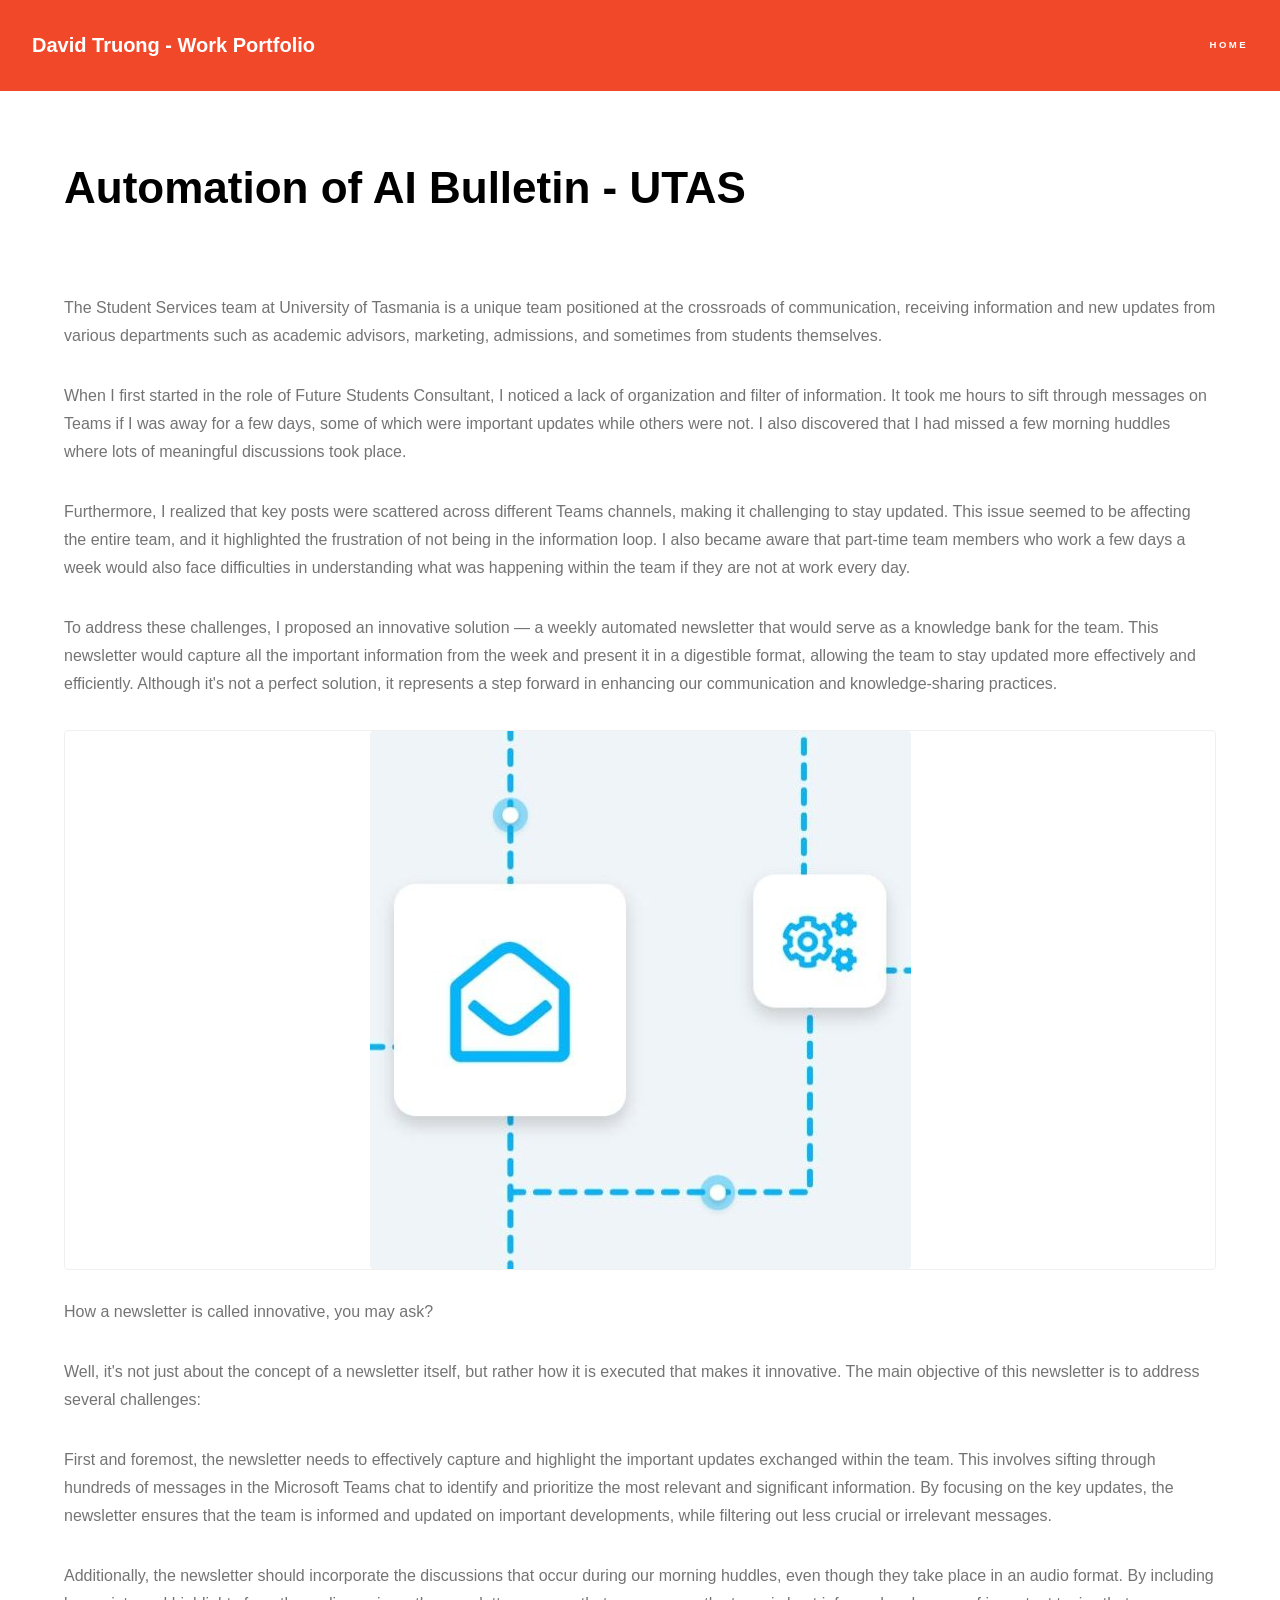
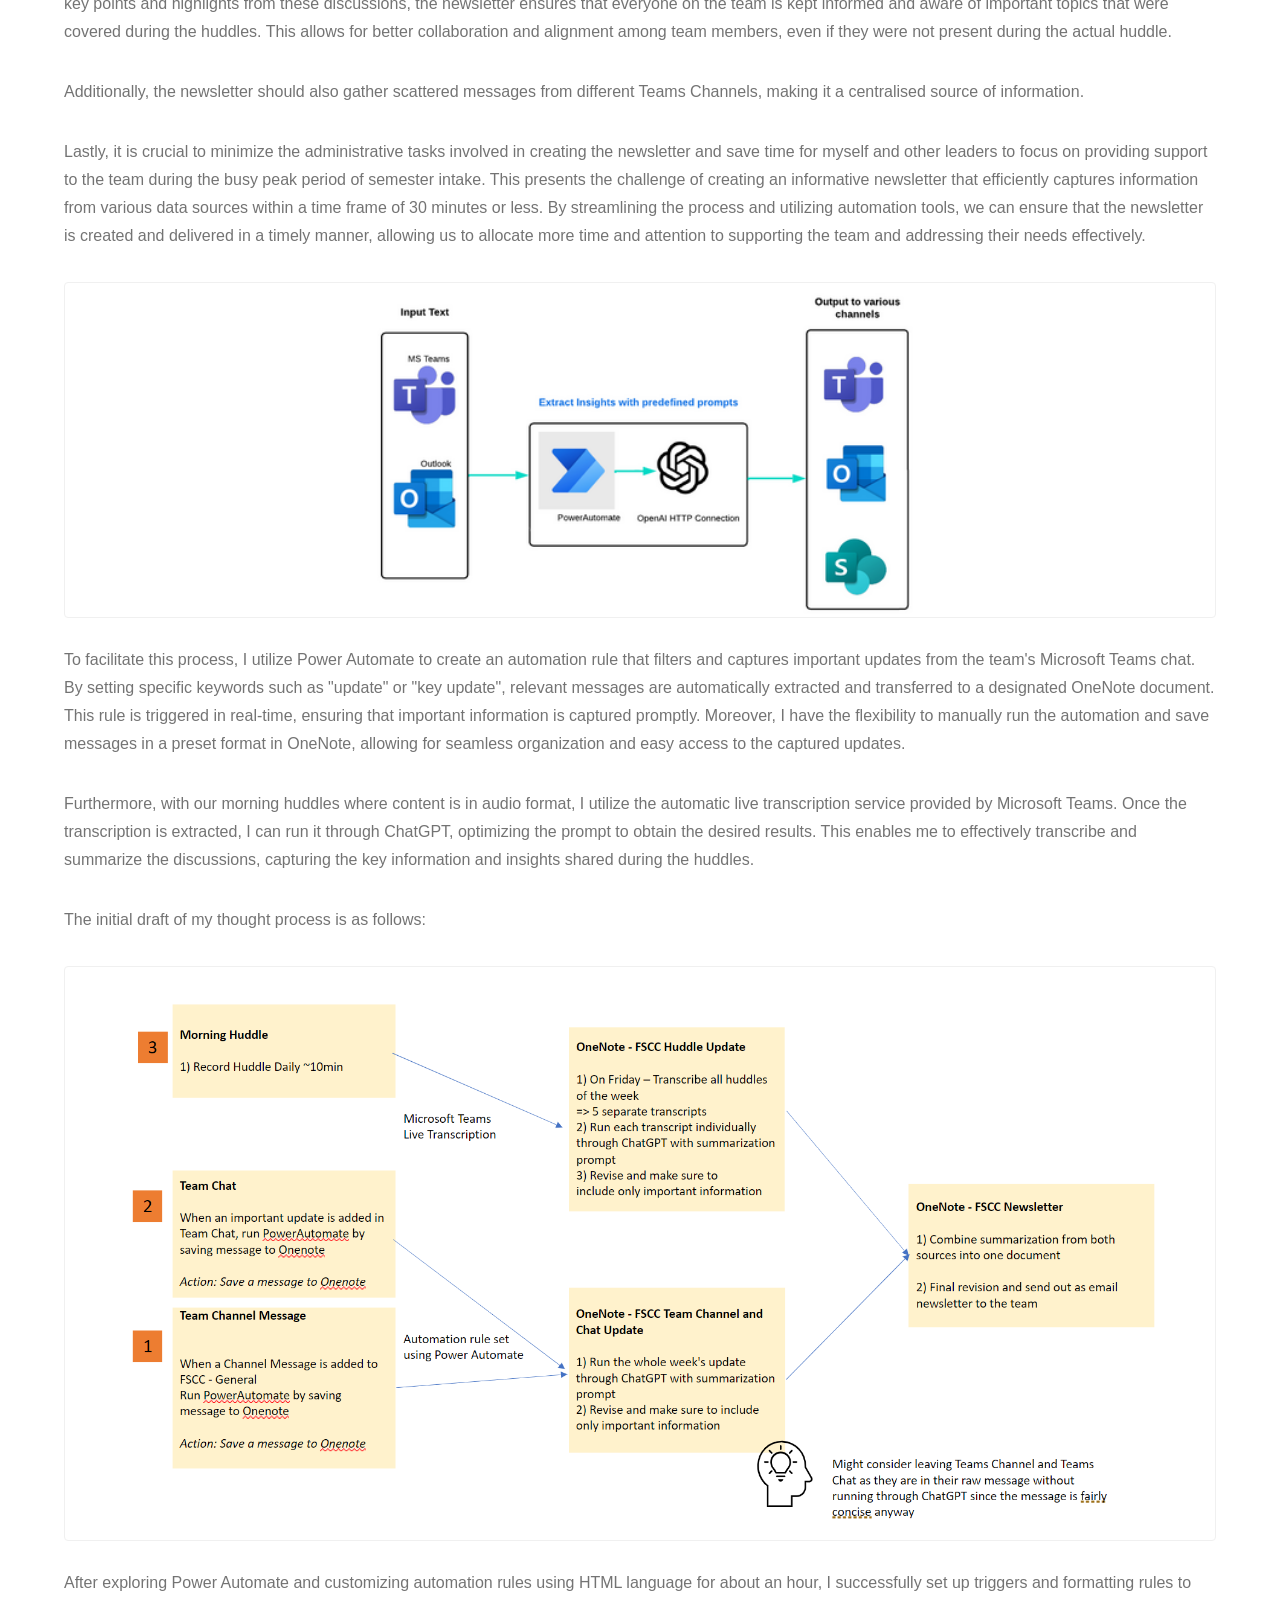
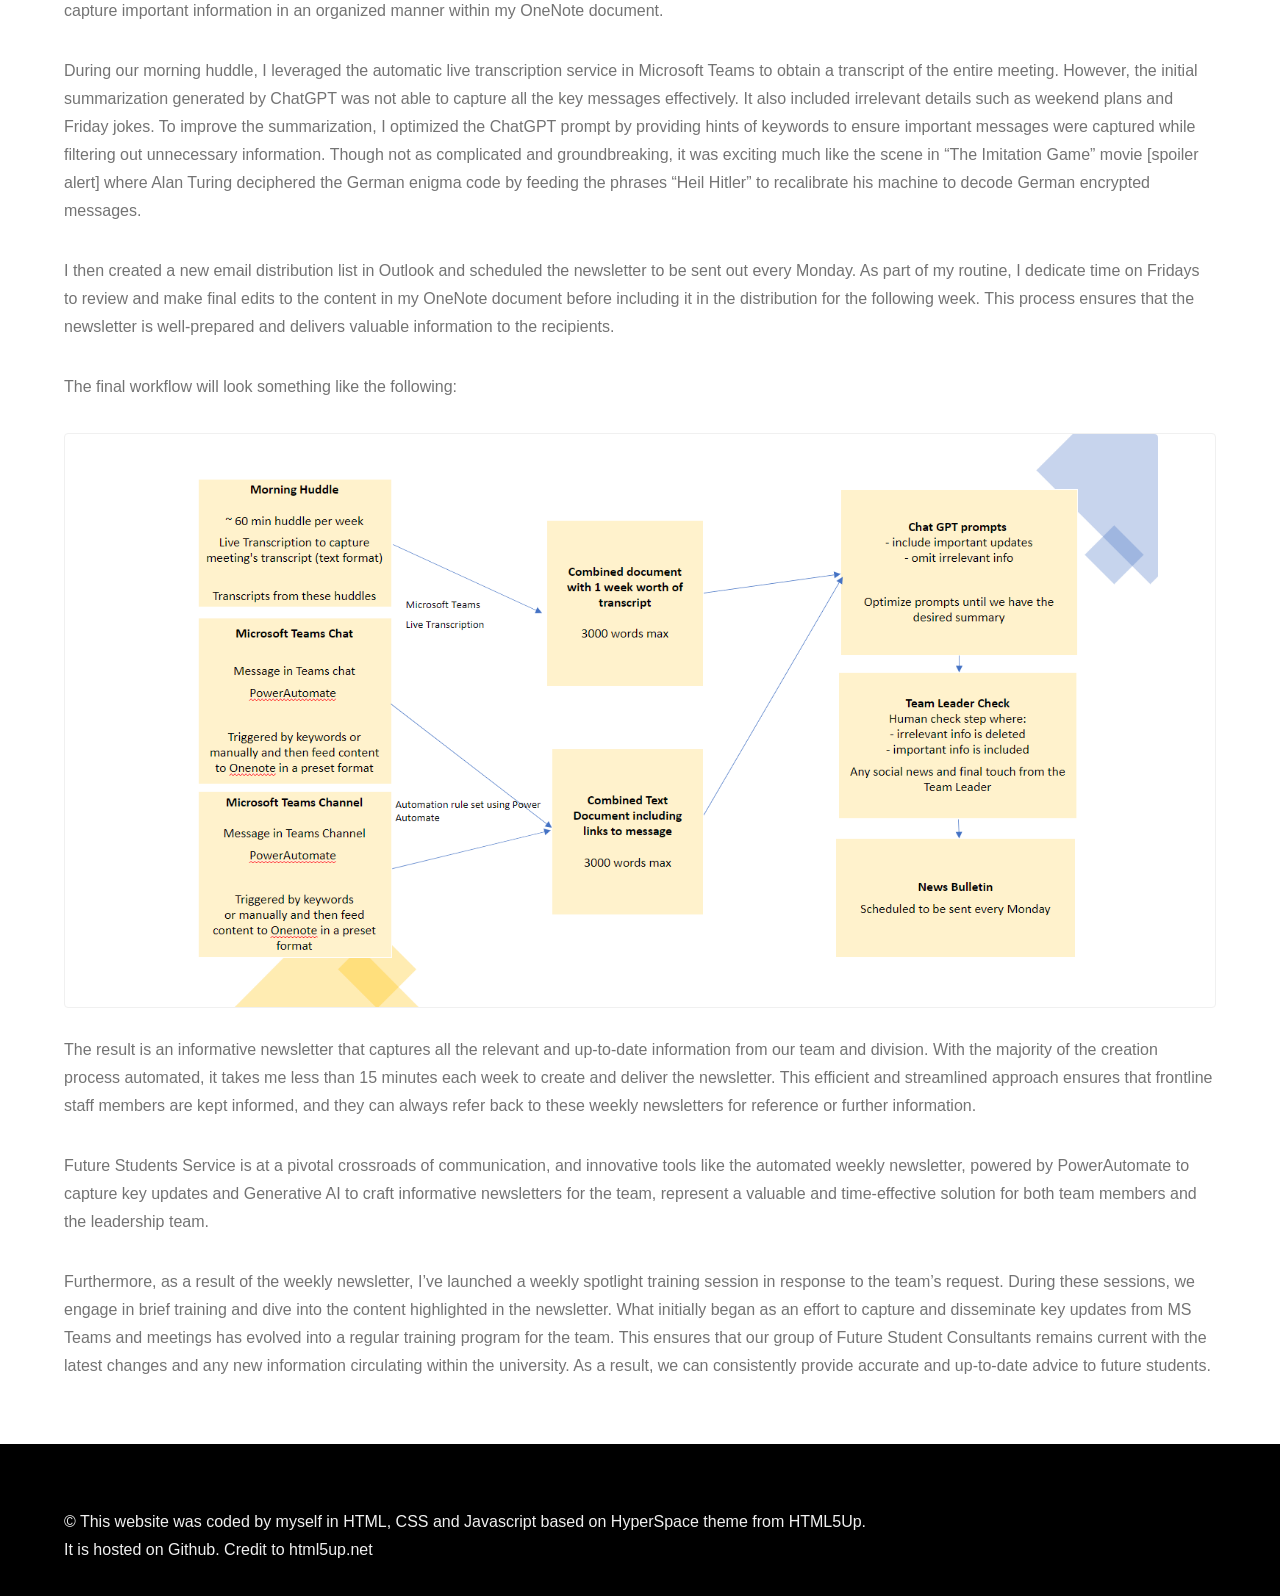
==== commit 08da5eac: "Add files via upload" ====
--- a/Automation of AI Bulletin - UTAS.html
+++ b/Automation of AI Bulletin - UTAS.html
@@ -33,12 +33,17 @@
 
 							<h1 class="major">Automation of AI Bulletin - UTAS</h1>
 							
-								<p>The Student Services team at University of Tasmania is a unique team positioned at the crossroads of communication, receiving updates from various departments such as academic advisors, marketing, admissions, and sometimes from students themselves.</p>
-							<p>When I first started in the role of Future Students Consultant, I noticed a lack of organization and filter of information. It took me hours to sift through messages on Teams if I was away for a few days, some of which were important updates while others were not. I also discovered that I had missed a few morning huddles where lots of meaningful discussions took place.
+							<p>
+								The Student Services team at University of Tasmania is a unique team positioned at the crossroads of communication, receiving information and new updates from various departments such as academic advisors, marketing, admissions, and sometimes from students themselves.
 							</p>
-							<p>Furthermore, I realized that key posts were scattered across different Teams channels, making it challenging to stay updated. This issue seemed to be affecting the entire team, and it highlighted the frustration of not being in the information loop. I also became aware that part-time team members who work a few days a week would also face difficulties in understanding what was happening within the team if they work on a part-time basis.
+							<p>
+								When I first started in the role of Future Students Consultant, I noticed a lack of organization and filter of information. It took me hours to sift through messages on Teams if I was away for a few days, some of which were important updates while others were not. I also discovered that I had missed a few morning huddles where lots of meaningful discussions took place.
 							</p>
-							<p>To address these challenges, I proposed an innovative solution - a weekly automated newsletter that would serve as a knowledge bank for the team. This newsletter would capture all the important information from the week and present it in a digestible format, allowing the team to stay updated more effectively and efficiently. Although it's not a perfect solution, it represents a step forward in enhancing our communication and knowledge-sharing practices.
+							<p>
+								Furthermore, I realized that key posts were scattered across different Teams channels, making it challenging to stay updated. This issue seemed to be affecting the entire team, and it highlighted the frustration of not being in the information loop. I also became aware that part-time team members who work a few days a week would also face difficulties in understanding what was happening within the team if they are not at work every day.
+							</p>
+							<p>
+								To address these challenges, I proposed an innovative solution — a weekly automated newsletter that would serve as a knowledge bank for the team. This newsletter would capture all the important information from the week and present it in a digestible format, allowing the team to stay updated more effectively and efficiently. Although it's not a perfect solution, it represents a step forward in enhancing our communication and knowledge-sharing practices.
 							</p>
 							<span class="image" style="display: flex; justify-content: center; align-items: center;">
 								<img src="images/AutomationOfAiBulletin-UTAS.jpg" alt="" /></span>
@@ -47,7 +52,7 @@
 							<p>Well, it's not just about the concept of a newsletter itself, but rather how it is executed that makes it innovative. The main objective of this newsletter is to address several challenges:</p>
 							<p>First and foremost, the newsletter needs to effectively capture and highlight the important updates exchanged within the team. This involves sifting through hundreds of messages in the Microsoft Teams chat to identify and prioritize the most relevant and significant information. By focusing on the key updates, the newsletter ensures that the team is informed and updated on important developments, while filtering out less crucial or irrelevant messages.</p>
 							<p>Additionally, the newsletter should incorporate the discussions that occur during our morning huddles, even though they take place in an audio format. By including key points and highlights from these discussions, the newsletter ensures that everyone on the team is kept informed and aware of important topics that were covered during the huddles. This allows for better collaboration and alignment among team members, even if they were not present during the actual huddle.</p>
-							<p>The newsletter should also gather scattered messages from different Teams Channels, making it a centralised source of information.</p>
+							<p>Additionally, the newsletter should also gather scattered messages from different Teams Channels, making it a centralised source of information.</p>
 							<p>Lastly, it is crucial to minimize the administrative tasks involved in creating the newsletter and save time for myself and other leaders to focus on providing support to the team during the busy peak period of semester intake. This presents the challenge of creating an informative newsletter that efficiently captures information from various data sources within a time frame of 30 minutes or less. By streamlining the process and utilizing automation tools, we can ensure that the newsletter is created and delivered in a timely manner, allowing us to allocate more time and attention to supporting the team and addressing their needs effectively.</p>
 							
 							<span class="image" style="display: flex; justify-content: center; align-items: center;">
@@ -72,7 +77,13 @@
 							<img src="images/NewsletterAutomationWorkflow.png" alt="" max-width="100%" width="90%" /></span>
 						<br>
 					
-						<p>The result is an informative newsletter that captures all the relevant and up-to-date information from our team and division. With the majority of the creation process automated, it takes me less than 15 minutes each week to create and deliver the newsletter. This efficient and streamlined approach ensures that frontline staff members are kept informed, and they can always refer back to these weekly newsletters for reference and/or fa valuable source of information.
+						<p>The result is an informative newsletter that captures all the relevant and up-to-date information from our team and division. With the majority of the creation process automated, it takes me less than 15 minutes each week to create and deliver the newsletter. This efficient and streamlined approach ensures that frontline staff members are kept informed, and they can always refer back to these weekly newsletters for reference or further information.
+						</p>
+
+						<p>Future Students Service is at a pivotal crossroads of communication, and innovative tools like the automated weekly newsletter, powered by PowerAutomate to capture key updates and Generative AI to craft informative newsletters for the team, represent a valuable and time-effective solution for both team members and the leadership team.
+						</p>
+
+						<p>Furthermore, as a result of the weekly newsletter, I’ve launched a weekly spotlight training session in response to the team’s request. During these sessions, we engage in brief training and dive into the content highlighted in the newsletter. What initially began as an effort to capture and disseminate key updates from MS Teams and meetings has evolved into a regular training program for the team. This ensures that our group of Future Student Consultants remains current with the latest changes and any new information circulating within the university. As a result, we can consistently provide accurate and up-to-date advice to future students.
 						</p>
 						</div>
 					</section>
--- a/assets/css/main.css
+++ b/assets/css/main.css
@@ -2303,7 +2303,7 @@
 
 	.image {
 		border-radius: 0.25em;
-		border: 0;
+		border: 1px solid #F0F0F0;
 		display: inline-block;
 		position: relative;
 	}
@@ -3735,4 +3735,4 @@
 				background-attachment: scroll;
 			}
 
-		}+		}
